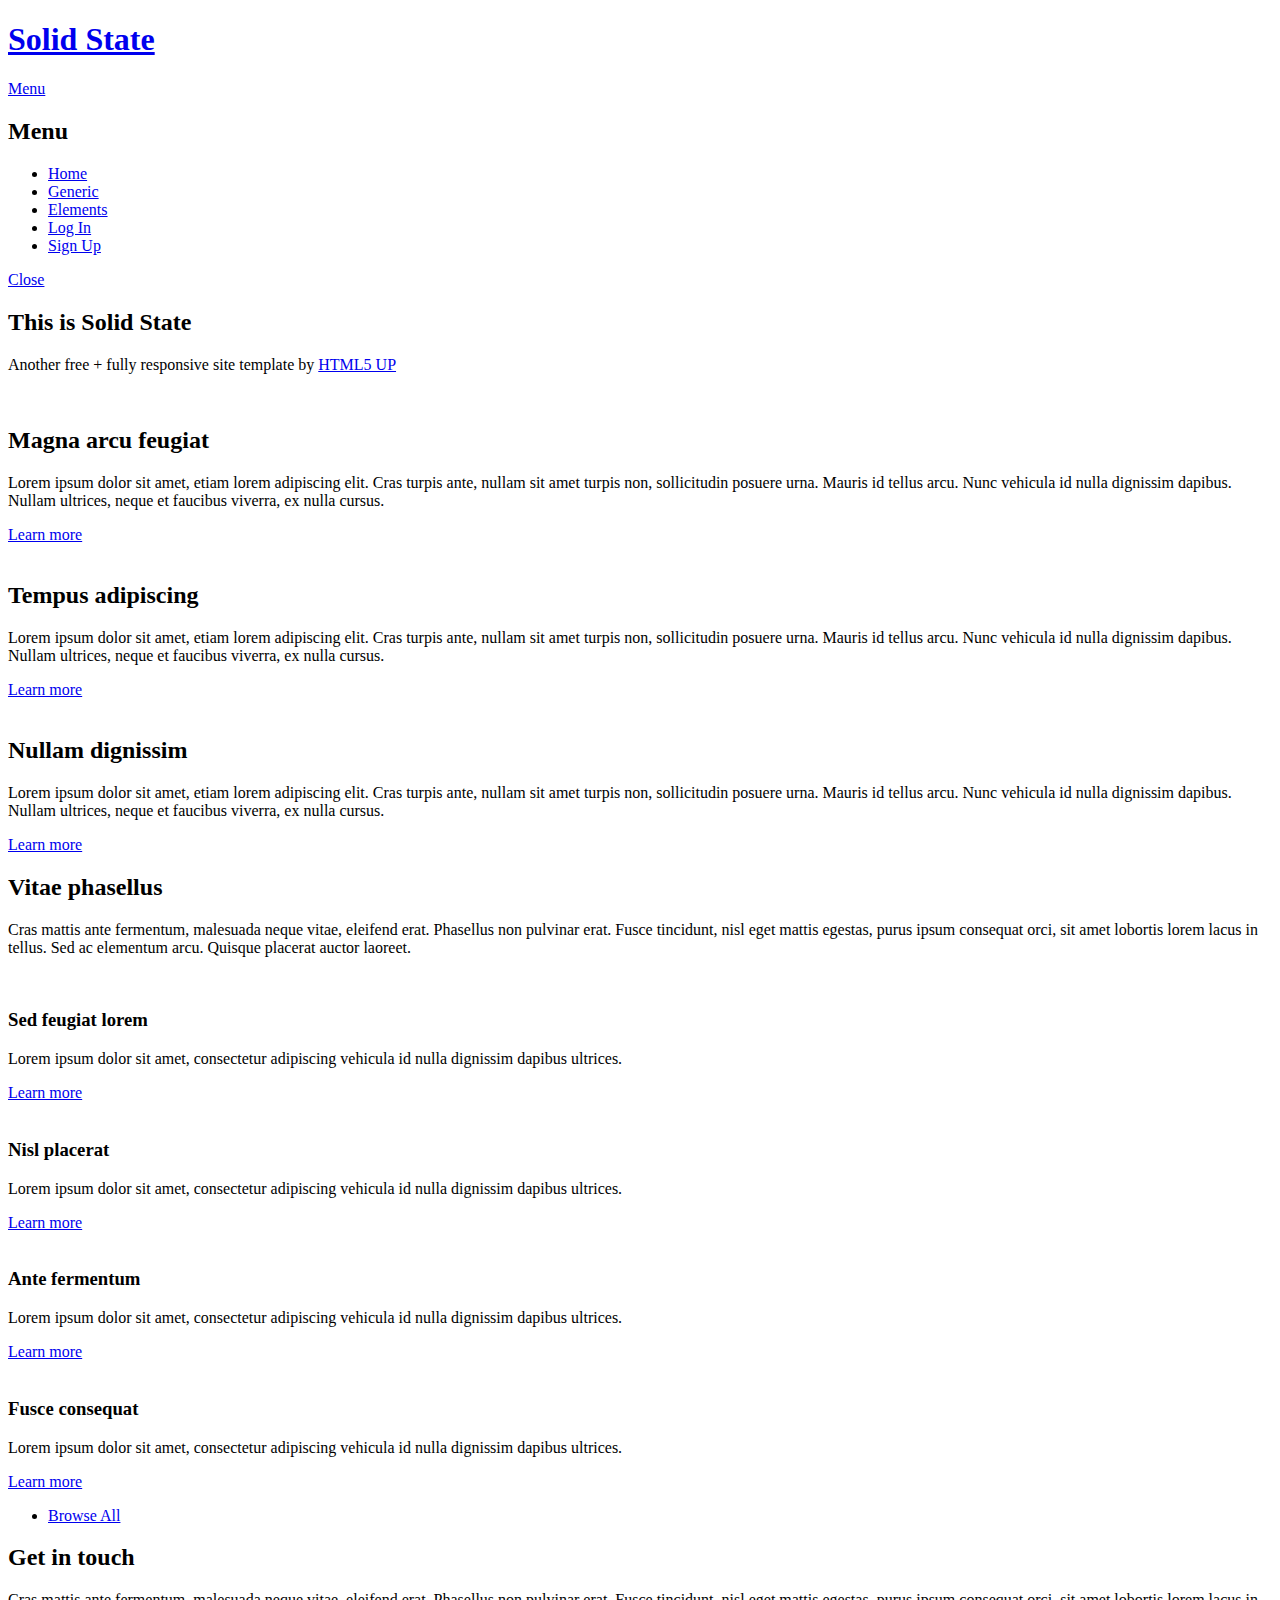
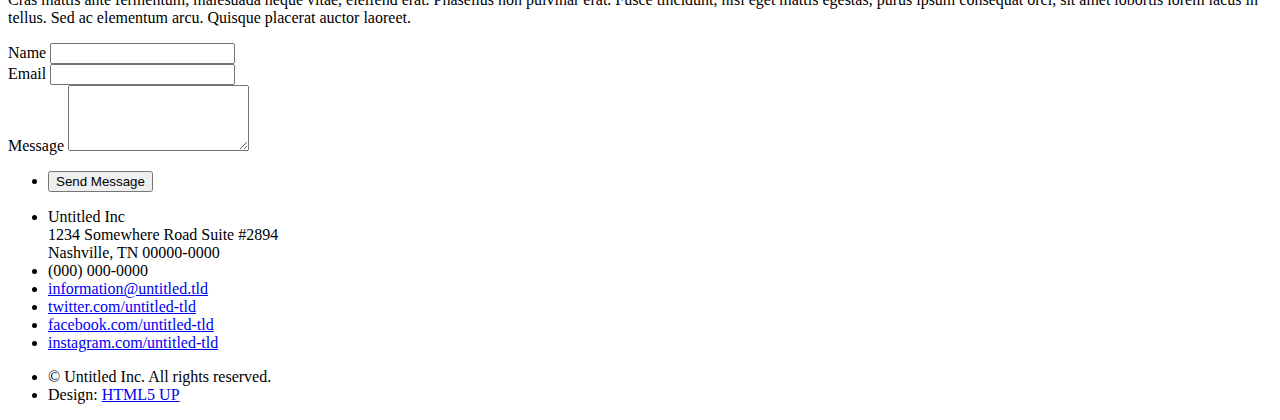
==== HTML_Profile/index.html @ 05571c0c "Create index.html" ====
<!DOCTYPE HTML>
<!--
	Solid State by HTML5 UP
	html5up.net | @ajlkn
	Free for personal and commercial use under the CCA 3.0 license (html5up.net/license)
-->
<html>
	<head>
		<title>Solid State by HTML5 UP</title>
		<meta charset="utf-8" />
		<meta name="viewport" content="width=device-width, initial-scale=1, user-scalable=no" />
		<link rel="stylesheet" href="assets/css/main.css" />
		<noscript><link rel="stylesheet" href="assets/css/noscript.css" /></noscript>
	</head>
	<body class="is-preload">

		<!-- Page Wrapper -->
			<div id="page-wrapper">

				<!-- Header -->
					<header id="header" class="alt">
						<h1><a href="index.html">Solid State</a></h1>
						<nav>
							<a href="#menu">Menu</a>
						</nav>
					</header>

				<!-- Menu -->
					<nav id="menu">
						<div class="inner">
							<h2>Menu</h2>
							<ul class="links">
								<li><a href="index.html">Home</a></li>
								<li><a href="generic.html">Generic</a></li>
								<li><a href="elements.html">Elements</a></li>
								<li><a href="#">Log In</a></li>
								<li><a href="#">Sign Up</a></li>
							</ul>
							<a href="#" class="close">Close</a>
						</div>
					</nav>

				<!-- Banner -->
					<section id="banner">
						<div class="inner">
							<div class="logo"><span class="icon fa-gem"></span></div>
							<h2>This is Solid State</h2>
							<p>Another free + fully responsive site template by <a href="http://html5up.net">HTML5 UP</a></p>
						</div>
					</section>

				<!-- Wrapper -->
					<section id="wrapper">

						<!-- One -->
							<section id="one" class="wrapper spotlight style1">
								<div class="inner">
									<a href="#" class="image"><img src="images/pic01.jpg" alt="" /></a>
									<div class="content">
										<h2 class="major">Magna arcu feugiat</h2>
										<p>Lorem ipsum dolor sit amet, etiam lorem adipiscing elit. Cras turpis ante, nullam sit amet turpis non, sollicitudin posuere urna. Mauris id tellus arcu. Nunc vehicula id nulla dignissim dapibus. Nullam ultrices, neque et faucibus viverra, ex nulla cursus.</p>
										<a href="#" class="special">Learn more</a>
									</div>
								</div>
							</section>

						<!-- Two -->
							<section id="two" class="wrapper alt spotlight style2">
								<div class="inner">
									<a href="#" class="image"><img src="images/pic02.jpg" alt="" /></a>
									<div class="content">
										<h2 class="major">Tempus adipiscing</h2>
										<p>Lorem ipsum dolor sit amet, etiam lorem adipiscing elit. Cras turpis ante, nullam sit amet turpis non, sollicitudin posuere urna. Mauris id tellus arcu. Nunc vehicula id nulla dignissim dapibus. Nullam ultrices, neque et faucibus viverra, ex nulla cursus.</p>
										<a href="#" class="special">Learn more</a>
									</div>
								</div>
							</section>

						<!-- Three -->
							<section id="three" class="wrapper spotlight style3">
								<div class="inner">
									<a href="#" class="image"><img src="images/pic03.jpg" alt="" /></a>
									<div class="content">
										<h2 class="major">Nullam dignissim</h2>
										<p>Lorem ipsum dolor sit amet, etiam lorem adipiscing elit. Cras turpis ante, nullam sit amet turpis non, sollicitudin posuere urna. Mauris id tellus arcu. Nunc vehicula id nulla dignissim dapibus. Nullam ultrices, neque et faucibus viverra, ex nulla cursus.</p>
										<a href="#" class="special">Learn more</a>
									</div>
								</div>
							</section>

						<!-- Four -->
							<section id="four" class="wrapper alt style1">
								<div class="inner">
									<h2 class="major">Vitae phasellus</h2>
									<p>Cras mattis ante fermentum, malesuada neque vitae, eleifend erat. Phasellus non pulvinar erat. Fusce tincidunt, nisl eget mattis egestas, purus ipsum consequat orci, sit amet lobortis lorem lacus in tellus. Sed ac elementum arcu. Quisque placerat auctor laoreet.</p>
									<section class="features">
										<article>
											<a href="#" class="image"><img src="images/pic04.jpg" alt="" /></a>
											<h3 class="major">Sed feugiat lorem</h3>
											<p>Lorem ipsum dolor sit amet, consectetur adipiscing vehicula id nulla dignissim dapibus ultrices.</p>
											<a href="#" class="special">Learn more</a>
										</article>
										<article>
											<a href="#" class="image"><img src="images/pic05.jpg" alt="" /></a>
											<h3 class="major">Nisl placerat</h3>
											<p>Lorem ipsum dolor sit amet, consectetur adipiscing vehicula id nulla dignissim dapibus ultrices.</p>
											<a href="#" class="special">Learn more</a>
										</article>
										<article>
											<a href="#" class="image"><img src="images/pic06.jpg" alt="" /></a>
											<h3 class="major">Ante fermentum</h3>
											<p>Lorem ipsum dolor sit amet, consectetur adipiscing vehicula id nulla dignissim dapibus ultrices.</p>
											<a href="#" class="special">Learn more</a>
										</article>
										<article>
											<a href="#" class="image"><img src="images/pic07.jpg" alt="" /></a>
											<h3 class="major">Fusce consequat</h3>
											<p>Lorem ipsum dolor sit amet, consectetur adipiscing vehicula id nulla dignissim dapibus ultrices.</p>
											<a href="#" class="special">Learn more</a>
										</article>
									</section>
									<ul class="actions">
										<li><a href="#" class="button">Browse All</a></li>
									</ul>
								</div>
							</section>

					</section>

				<!-- Footer -->
					<section id="footer">
						<div class="inner">
							<h2 class="major">Get in touch</h2>
							<p>Cras mattis ante fermentum, malesuada neque vitae, eleifend erat. Phasellus non pulvinar erat. Fusce tincidunt, nisl eget mattis egestas, purus ipsum consequat orci, sit amet lobortis lorem lacus in tellus. Sed ac elementum arcu. Quisque placerat auctor laoreet.</p>
							<form method="post" action="#">
								<div class="fields">
									<div class="field">
										<label for="name">Name</label>
										<input type="text" name="name" id="name" />
									</div>
									<div class="field">
										<label for="email">Email</label>
										<input type="email" name="email" id="email" />
									</div>
									<div class="field">
										<label for="message">Message</label>
										<textarea name="message" id="message" rows="4"></textarea>
									</div>
								</div>
								<ul class="actions">
									<li><input type="submit" value="Send Message" /></li>
								</ul>
							</form>
							<ul class="contact">
								<li class="icon solid fa-home">
									Untitled Inc<br />
									1234 Somewhere Road Suite #2894<br />
									Nashville, TN 00000-0000
								</li>
								<li class="icon solid fa-phone">(000) 000-0000</li>
								<li class="icon solid fa-envelope"><a href="#">information@untitled.tld</a></li>
								<li class="icon brands fa-twitter"><a href="#">twitter.com/untitled-tld</a></li>
								<li class="icon brands fa-facebook-f"><a href="#">facebook.com/untitled-tld</a></li>
								<li class="icon brands fa-instagram"><a href="#">instagram.com/untitled-tld</a></li>
							</ul>
							<ul class="copyright">
								<li>&copy; Untitled Inc. All rights reserved.</li><li>Design: <a href="http://html5up.net">HTML5 UP</a></li>
							</ul>
						</div>
					</section>

			</div>

		<!-- Scripts -->
			<script src="assets/js/jquery.min.js"></script>
			<script src="assets/js/jquery.scrollex.min.js"></script>
			<script src="assets/js/browser.min.js"></script>
			<script src="assets/js/breakpoints.min.js"></script>
			<script src="assets/js/util.js"></script>
			<script src="assets/js/main.js"></script>

	</body>
</html>
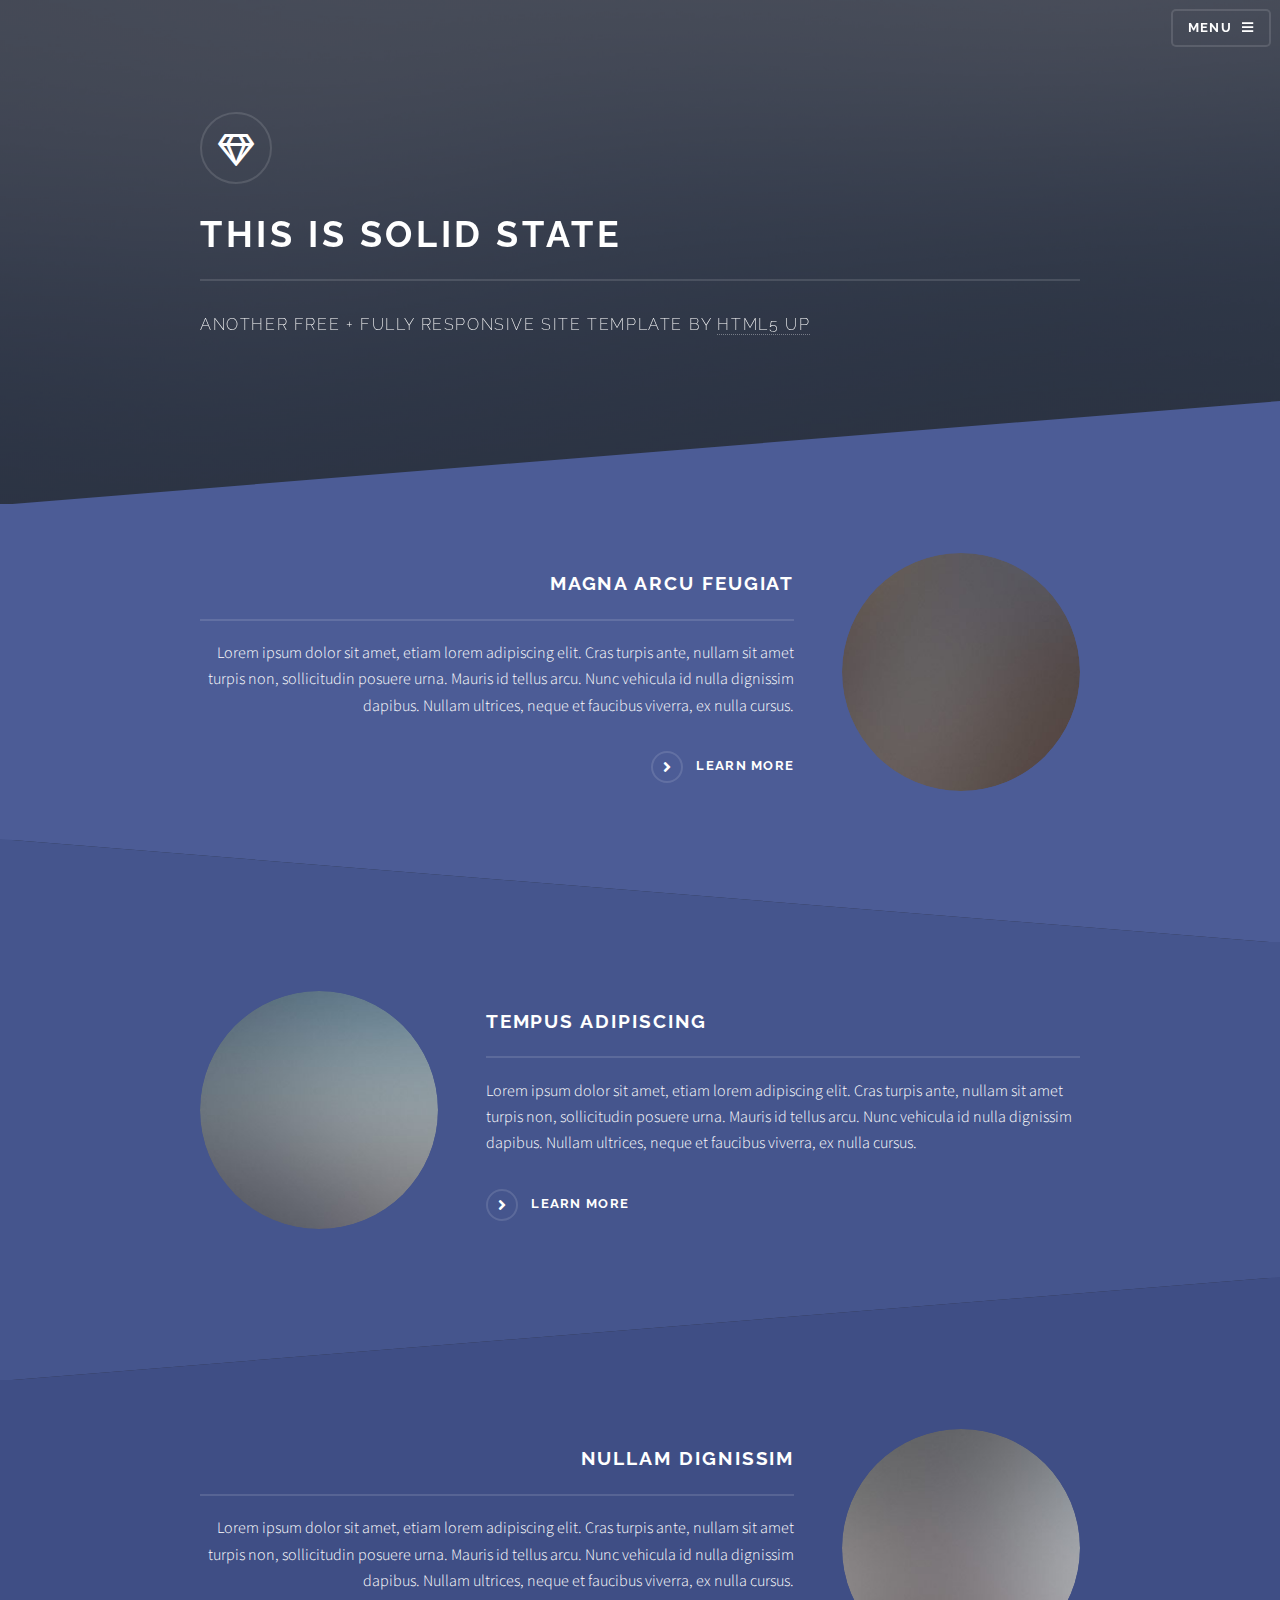
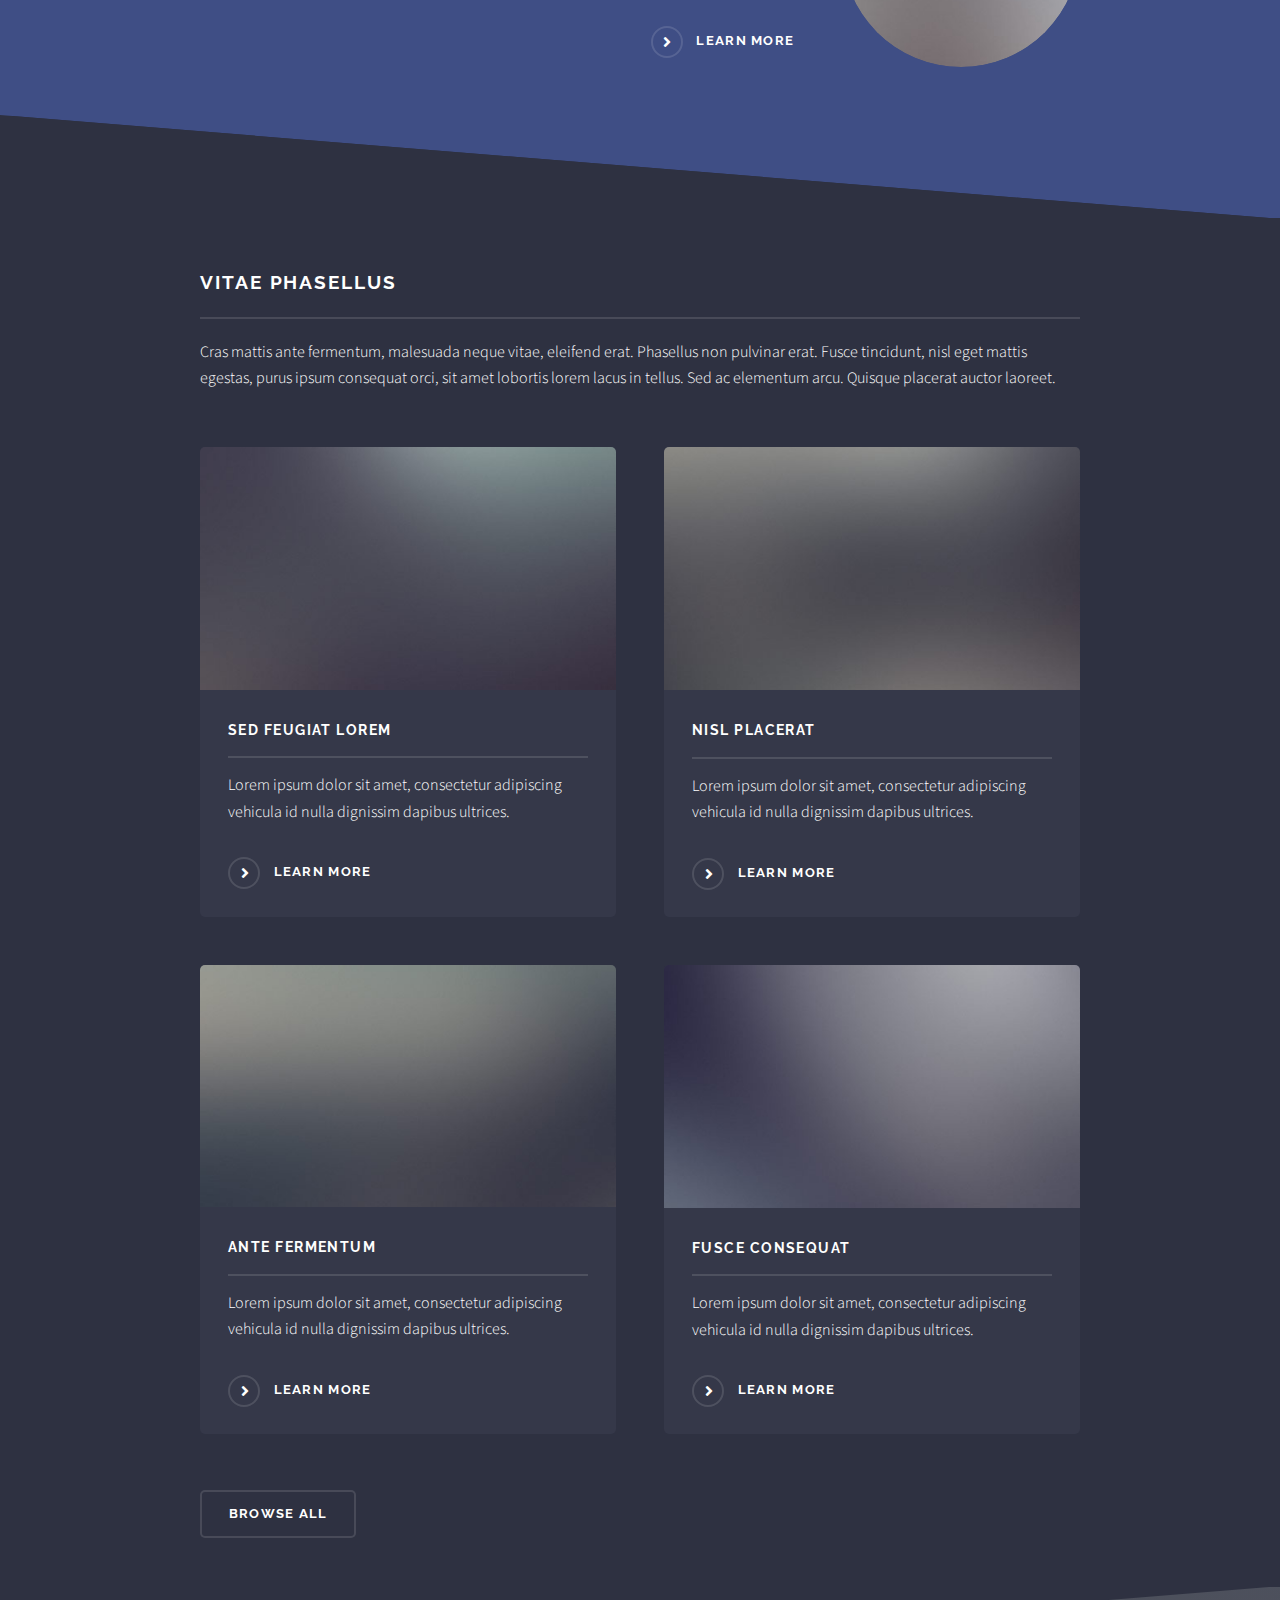
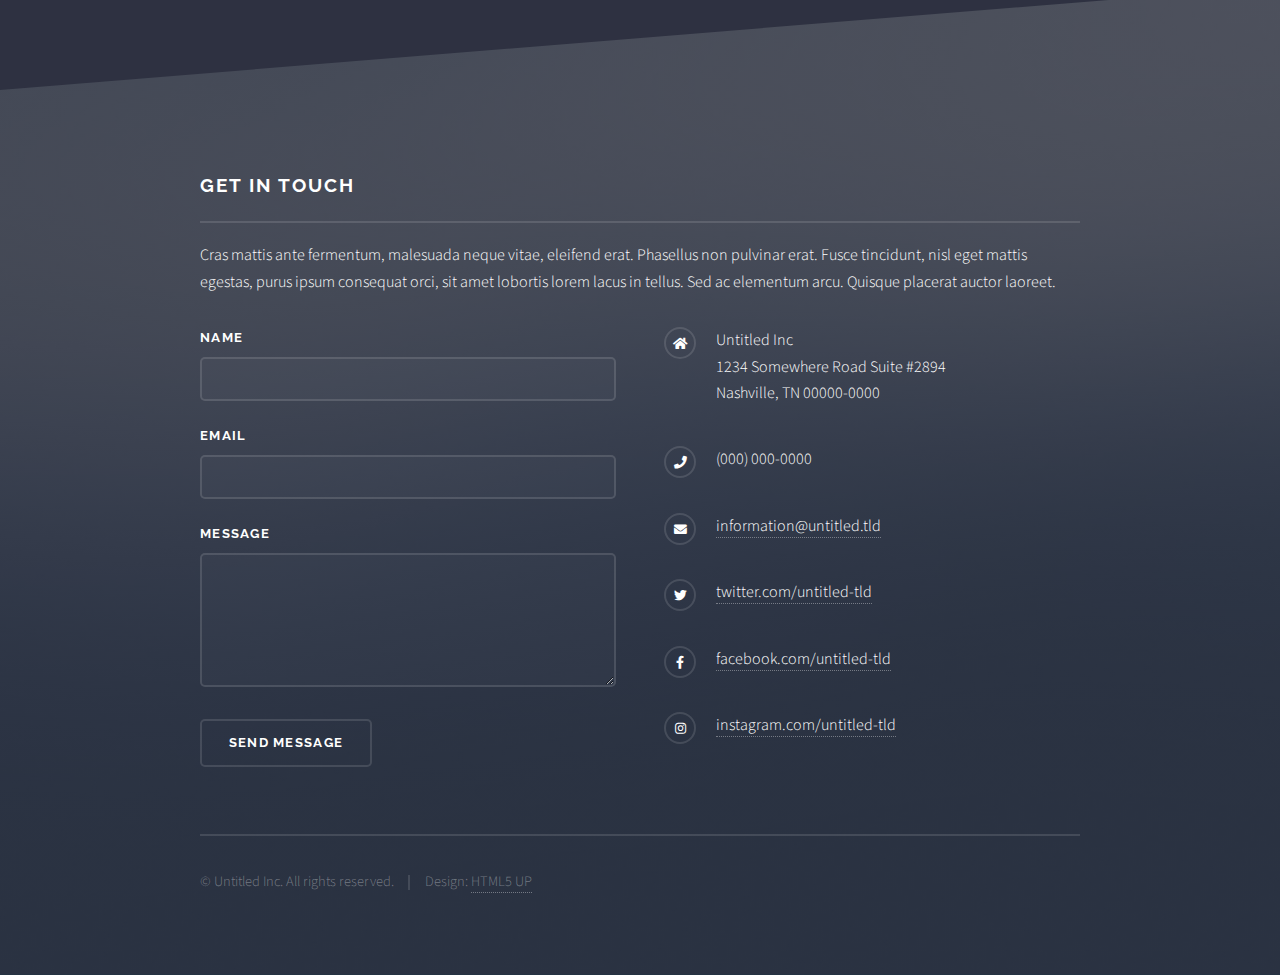
==== commit a82ffc20: "Update index.html" ====
--- a/HTML_Profile/index.html
+++ b/HTML_Profile/index.html
@@ -6,7 +6,7 @@
 -->
 <html>
 	<head>
-		<title>Solid State by HTML5 UP</title>
+		<title>M Marcelo Arief Profile</title>
 		<meta charset="utf-8" />
 		<meta name="viewport" content="width=device-width, initial-scale=1, user-scalable=no" />
 		<link rel="stylesheet" href="assets/css/main.css" />
--- a/HTML_Profile/assets/css/main.css
+++ b/HTML_Profile/assets/css/main.css
@@ -0,0 +1,4156 @@
+@import url(fontawesome-all.min.css);
+@import url("https://fonts.googleapis.com/css?family=Raleway:200,700|Source+Sans+Pro:300,600,300italic,600italic");
+
+/*
+	Solid State by HTML5 UP
+	html5up.net | @ajlkn
+	Free for personal and commercial use under the CCA 3.0 license (html5up.net/license)
+*/
+
+html, body, div, span, applet, object,
+iframe, h1, h2, h3, h4, h5, h6, p, blockquote,
+pre, a, abbr, acronym, address, big, cite,
+code, del, dfn, em, img, ins, kbd, q, s, samp,
+small, strike, strong, sub, sup, tt, var, b,
+u, i, center, dl, dt, dd, ol, ul, li, fieldset,
+form, label, legend, table, caption, tbody,
+tfoot, thead, tr, th, td, article, aside,
+canvas, details, embed, figure, figcaption,
+footer, header, hgroup, menu, nav, output, ruby,
+section, summary, time, mark, audio, video {
+	margin: 0;
+	padding: 0;
+	border: 0;
+	font-size: 100%;
+	font: inherit;
+	vertical-align: baseline;}
+
+article, aside, details, figcaption, figure,
+footer, header, hgroup, menu, nav, section {
+	display: block;}
+
+body {
+	line-height: 1;
+}
+
+ol, ul {
+	list-style: none;
+}
+
+blockquote, q {
+	quotes: none;
+}
+
+	blockquote:before, blockquote:after, q:before, q:after {
+		content: '';
+		content: none;
+	}
+
+table {
+	border-collapse: collapse;
+	border-spacing: 0;
+}
+
+body {
+	-webkit-text-size-adjust: none;
+}
+
+mark {
+	background-color: transparent;
+	color: inherit;
+}
+
+input::-moz-focus-inner {
+	border: 0;
+	padding: 0;
+}
+
+input, select, textarea {
+	-moz-appearance: none;
+	-webkit-appearance: none;
+	-ms-appearance: none;
+	appearance: none;
+}
+
+/* Basic */
+
+	@-ms-viewport {
+		width: device-width;
+	}
+
+	body {
+		-ms-overflow-style: scrollbar;
+	}
+
+	@media screen and (max-width: 480px) {
+
+		html, body {
+			min-width: 320px;
+		}
+
+	}
+
+	html {
+		box-sizing: border-box;
+	}
+
+	*, *:before, *:after {
+		box-sizing: inherit;
+	}
+
+	body {
+		background-color: #2e3141;
+		background-image: linear-gradient(to top, rgba(46, 49, 65, 0.8), rgba(46, 49, 65, 0.8)), url("../../images/bg.jpg");
+		background-size: auto,+ cover;
+		background-attachment: fixed,+ fixed;
+		background-position: center,+ center;
+	}
+
+		body.is-preload *, body.is-preload *:before, body.is-preload *:after {
+			-moz-animation: none !important;
+			-webkit-animation: none !important;
+			-ms-animation: none !important;
+			animation: none !important;
+			-moz-transition: none !important;
+			-webkit-transition: none !important;
+			-ms-transition: none !important;
+			transition: none !important;
+		}
+
+/* Type */
+
+	body, input, select, textarea {
+		color: #ffffff;
+		font-family: "Source Sans Pro", Helvetica, sans-serif;
+		font-size: 16.5pt;
+		font-weight: 300;
+		line-height: 1.65;
+	}
+
+		@media screen and (max-width: 1680px) {
+
+			body, input, select, textarea {
+				font-size: 13pt;
+			}
+
+		}
+
+		@media screen and (max-width: 1280px) {
+
+			body, input, select, textarea {
+				font-size: 12pt;
+			}
+
+		}
+
+		@media screen and (max-width: 980px) {
+
+			body, input, select, textarea {
+				font-size: 12pt;
+			}
+
+		}
+
+		@media screen and (max-width: 736px) {
+
+			body, input, select, textarea {
+				font-size: 12pt;
+			}
+
+		}
+
+		@media screen and (max-width: 480px) {
+
+			body, input, select, textarea {
+				font-size: 12pt;
+			}
+
+		}
+
+	a {
+		-moz-transition: color 0.2s ease-in-out, border-bottom-color 0.2s ease-in-out;
+		-webkit-transition: color 0.2s ease-in-out, border-bottom-color 0.2s ease-in-out;
+		-ms-transition: color 0.2s ease-in-out, border-bottom-color 0.2s ease-in-out;
+		transition: color 0.2s ease-in-out, border-bottom-color 0.2s ease-in-out;
+		border-bottom: dotted 1px rgba(255, 255, 255, 0.35);
+		color: #ffffff;
+		text-decoration: none;
+	}
+
+		a:hover {
+			border-bottom-color: transparent;
+			color: #ffffff !important;
+		}
+
+		a.special:not(.button) {
+			text-decoration: none;
+			border-bottom: 0;
+			display: block;
+			font-family: Raleway, Helvetica, sans-serif;
+			font-size: 0.8em;
+			font-weight: 700;
+			letter-spacing: 0.1em;
+			margin: 0 0 2em 0;
+			text-transform: uppercase;
+		}
+
+			a.special:not(.button):before {
+				-moz-osx-font-smoothing: grayscale;
+				-webkit-font-smoothing: antialiased;
+				display: inline-block;
+				font-style: normal;
+				font-variant: normal;
+				text-rendering: auto;
+				line-height: 1;
+				text-transform: none !important;
+				font-family: 'Font Awesome 5 Free';
+				font-weight: 900;
+			}
+
+			a.special:not(.button):before {
+				-moz-transition: background-color 0.2s ease-in-out;
+				-webkit-transition: background-color 0.2s ease-in-out;
+				-ms-transition: background-color 0.2s ease-in-out;
+				transition: background-color 0.2s ease-in-out;
+				border-radius: 100%;
+				border: solid 2px rgba(255, 255, 255, 0.125);
+				content: '\f105';
+				display: inline-block;
+				font-size: 1.25em;
+				height: 2em;
+				line-height: 1.75em;
+				margin-right: 0.85em;
+				text-align: center;
+				text-indent: 0.15em;
+				vertical-align: middle;
+				width: 2em;
+			}
+
+			a.special:not(.button):hover:before {
+				background-color: rgba(255, 255, 255, 0.025);
+			}
+
+			a.special:not(.button):active:before {
+				background-color: rgba(255, 255, 255, 0.075);
+			}
+
+	strong, b {
+		color: #ffffff;
+		font-weight: 600;
+	}
+
+	em, i {
+		font-style: italic;
+	}
+
+	p {
+		margin: 0 0 2em 0;
+	}
+
+	h1, h2, h3, h4, h5, h6 {
+		color: #ffffff;
+		font-family: Raleway, Helvetica, sans-serif;
+		font-weight: 700;
+		letter-spacing: 0.1em;
+		margin: 0 0 1em 0;
+		text-transform: uppercase;
+	}
+
+		h1 a, h2 a, h3 a, h4 a, h5 a, h6 a {
+			color: inherit;
+			text-decoration: none;
+			border-bottom: 0;
+		}
+
+		h1 span, h2 span, h3 span, h4 span, h5 span, h6 span {
+			font-weight: 200;
+		}
+
+		h1.major, h2.major, h3.major, h4.major, h5.major, h6.major {
+			padding-bottom: 1em;
+			border-bottom: solid 2px rgba(255, 255, 255, 0.125);
+		}
+
+	h2 {
+		font-size: 1.2em;
+	}
+
+	h3 {
+		font-size: 0.9em;
+	}
+
+	h4 {
+		font-size: 0.7em;
+	}
+
+	h5 {
+		font-size: 0.7em;
+	}
+
+	h6 {
+		font-size: 0.7em;
+	}
+
+	@media screen and (max-width: 736px) {
+
+		h2 {
+			font-size: 1em;
+		}
+
+		h3 {
+			font-size: 0.8em;
+		}
+
+	}
+
+	sub {
+		font-size: 0.8em;
+		position: relative;
+		top: 0.5em;
+	}
+
+	sup {
+		font-size: 0.8em;
+		position: relative;
+		top: -0.5em;
+	}
+
+	blockquote {
+		border-left: solid 4px rgba(255, 255, 255, 0.125);
+		font-style: italic;
+		margin: 0 0 2em 0;
+		padding: 0.5em 0 0.5em 2em;
+	}
+
+	code {
+		background: rgba(255, 255, 255, 0.025);
+		border-radius: 5px;
+		border: solid 2px rgba(255, 255, 255, 0.125);
+		font-family: "Courier New", monospace;
+		font-size: 0.9em;
+		margin: 0 0.25em;
+		padding: 0.25em 0.65em;
+	}
+
+	pre {
+		-webkit-overflow-scrolling: touch;
+		font-family: "Courier New", monospace;
+		font-size: 0.9em;
+		margin: 0 0 2em 0;
+	}
+
+		pre code {
+			display: block;
+			line-height: 1.75em;
+			padding: 1em 1.5em;
+			overflow-x: auto;
+		}
+
+	hr {
+		border: 0;
+		border-bottom: solid 2px rgba(255, 255, 255, 0.125);
+		margin: 2.5em 0;
+	}
+
+		hr.major {
+			margin: 4em 0;
+		}
+
+	.align-left {
+		text-align: left;
+	}
+
+	.align-center {
+		text-align: center;
+	}
+
+	.align-right {
+		text-align: right;
+	}
+
+/* Row */
+
+	.row {
+		display: flex;
+		flex-wrap: wrap;
+		box-sizing: border-box;
+		align-items: stretch;
+	}
+
+		.row > * {
+			box-sizing: border-box;
+		}
+
+		.row.gtr-uniform > * > :last-child {
+			margin-bottom: 0;
+		}
+
+		.row.aln-left {
+			justify-content: flex-start;
+		}
+
+		.row.aln-center {
+			justify-content: center;
+		}
+
+		.row.aln-right {
+			justify-content: flex-end;
+		}
+
+		.row.aln-top {
+			align-items: flex-start;
+		}
+
+		.row.aln-middle {
+			align-items: center;
+		}
+
+		.row.aln-bottom {
+			align-items: flex-end;
+		}
+
+		.row > .imp {
+			order: -1;
+		}
+
+		.row > .col-1 {
+			width: 8.33333%;
+		}
+
+		.row > .off-1 {
+			margin-left: 8.33333%;
+		}
+
+		.row > .col-2 {
+			width: 16.66667%;
+		}
+
+		.row > .off-2 {
+			margin-left: 16.66667%;
+		}
+
+		.row > .col-3 {
+			width: 25%;
+		}
+
+		.row > .off-3 {
+			margin-left: 25%;
+		}
+
+		.row > .col-4 {
+			width: 33.33333%;
+		}
+
+		.row > .off-4 {
+			margin-left: 33.33333%;
+		}
+
+		.row > .col-5 {
+			width: 41.66667%;
+		}
+
+		.row > .off-5 {
+			margin-left: 41.66667%;
+		}
+
+		.row > .col-6 {
+			width: 50%;
+		}
+
+		.row > .off-6 {
+			margin-left: 50%;
+		}
+
+		.row > .col-7 {
+			width: 58.33333%;
+		}
+
+		.row > .off-7 {
+			margin-left: 58.33333%;
+		}
+
+		.row > .col-8 {
+			width: 66.66667%;
+		}
+
+		.row > .off-8 {
+			margin-left: 66.66667%;
+		}
+
+		.row > .col-9 {
+			width: 75%;
+		}
+
+		.row > .off-9 {
+			margin-left: 75%;
+		}
+
+		.row > .col-10 {
+			width: 83.33333%;
+		}
+
+		.row > .off-10 {
+			margin-left: 83.33333%;
+		}
+
+		.row > .col-11 {
+			width: 91.66667%;
+		}
+
+		.row > .off-11 {
+			margin-left: 91.66667%;
+		}
+
+		.row > .col-12 {
+			width: 100%;
+		}
+
+		.row > .off-12 {
+			margin-left: 100%;
+		}
+
+		.row.gtr-0 {
+			margin-top: 0;
+			margin-left: 0em;
+		}
+
+			.row.gtr-0 > * {
+				padding: 0 0 0 0em;
+			}
+
+			.row.gtr-0.gtr-uniform {
+				margin-top: 0em;
+			}
+
+				.row.gtr-0.gtr-uniform > * {
+					padding-top: 0em;
+				}
+
+		.row.gtr-25 {
+			margin-top: 0;
+			margin-left: -0.4375em;
+		}
+
+			.row.gtr-25 > * {
+				padding: 0 0 0 0.4375em;
+			}
+
+			.row.gtr-25.gtr-uniform {
+				margin-top: -0.4375em;
+			}
+
+				.row.gtr-25.gtr-uniform > * {
+					padding-top: 0.4375em;
+				}
+
+		.row.gtr-50 {
+			margin-top: 0;
+			margin-left: -0.875em;
+		}
+
+			.row.gtr-50 > * {
+				padding: 0 0 0 0.875em;
+			}
+
+			.row.gtr-50.gtr-uniform {
+				margin-top: -0.875em;
+			}
+
+				.row.gtr-50.gtr-uniform > * {
+					padding-top: 0.875em;
+				}
+
+		.row {
+			margin-top: 0;
+			margin-left: -1.75em;
+		}
+
+			.row > * {
+				padding: 0 0 0 1.75em;
+			}
+
+			.row.gtr-uniform {
+				margin-top: -1.75em;
+			}
+
+				.row.gtr-uniform > * {
+					padding-top: 1.75em;
+				}
+
+		.row.gtr-150 {
+			margin-top: 0;
+			margin-left: -2.625em;
+		}
+
+			.row.gtr-150 > * {
+				padding: 0 0 0 2.625em;
+			}
+
+			.row.gtr-150.gtr-uniform {
+				margin-top: -2.625em;
+			}
+
+				.row.gtr-150.gtr-uniform > * {
+					padding-top: 2.625em;
+				}
+
+		.row.gtr-200 {
+			margin-top: 0;
+			margin-left: -3.5em;
+		}
+
+			.row.gtr-200 > * {
+				padding: 0 0 0 3.5em;
+			}
+
+			.row.gtr-200.gtr-uniform {
+				margin-top: -3.5em;
+			}
+
+				.row.gtr-200.gtr-uniform > * {
+					padding-top: 3.5em;
+				}
+
+		@media screen and (max-width: 1680px) {
+
+			.row {
+				display: flex;
+				flex-wrap: wrap;
+				box-sizing: border-box;
+				align-items: stretch;
+			}
+
+				.row > * {
+					box-sizing: border-box;
+				}
+
+				.row.gtr-uniform > * > :last-child {
+					margin-bottom: 0;
+				}
+
+				.row.aln-left {
+					justify-content: flex-start;
+				}
+
+				.row.aln-center {
+					justify-content: center;
+				}
+
+				.row.aln-right {
+					justify-content: flex-end;
+				}
+
+				.row.aln-top {
+					align-items: flex-start;
+				}
+
+				.row.aln-middle {
+					align-items: center;
+				}
+
+				.row.aln-bottom {
+					align-items: flex-end;
+				}
+
+				.row > .imp-xlarge {
+					order: -1;
+				}
+
+				.row > .col-1-xlarge {
+					width: 8.33333%;
+				}
+
+				.row > .off-1-xlarge {
+					margin-left: 8.33333%;
+				}
+
+				.row > .col-2-xlarge {
+					width: 16.66667%;
+				}
+
+				.row > .off-2-xlarge {
+					margin-left: 16.66667%;
+				}
+
+				.row > .col-3-xlarge {
+					width: 25%;
+				}
+
+				.row > .off-3-xlarge {
+					margin-left: 25%;
+				}
+
+				.row > .col-4-xlarge {
+					width: 33.33333%;
+				}
+
+				.row > .off-4-xlarge {
+					margin-left: 33.33333%;
+				}
+
+				.row > .col-5-xlarge {
+					width: 41.66667%;
+				}
+
+				.row > .off-5-xlarge {
+					margin-left: 41.66667%;
+				}
+
+				.row > .col-6-xlarge {
+					width: 50%;
+				}
+
+				.row > .off-6-xlarge {
+					margin-left: 50%;
+				}
+
+				.row > .col-7-xlarge {
+					width: 58.33333%;
+				}
+
+				.row > .off-7-xlarge {
+					margin-left: 58.33333%;
+				}
+
+				.row > .col-8-xlarge {
+					width: 66.66667%;
+				}
+
+				.row > .off-8-xlarge {
+					margin-left: 66.66667%;
+				}
+
+				.row > .col-9-xlarge {
+					width: 75%;
+				}
+
+				.row > .off-9-xlarge {
+					margin-left: 75%;
+				}
+
+				.row > .col-10-xlarge {
+					width: 83.33333%;
+				}
+
+				.row > .off-10-xlarge {
+					margin-left: 83.33333%;
+				}
+
+				.row > .col-11-xlarge {
+					width: 91.66667%;
+				}
+
+				.row > .off-11-xlarge {
+					margin-left: 91.66667%;
+				}
+
+				.row > .col-12-xlarge {
+					width: 100%;
+				}
+
+				.row > .off-12-xlarge {
+					margin-left: 100%;
+				}
+
+				.row.gtr-0 {
+					margin-top: 0;
+					margin-left: 0em;
+				}
+
+					.row.gtr-0 > * {
+						padding: 0 0 0 0em;
+					}
+
+					.row.gtr-0.gtr-uniform {
+						margin-top: 0em;
+					}
+
+						.row.gtr-0.gtr-uniform > * {
+							padding-top: 0em;
+						}
+
+				.row.gtr-25 {
+					margin-top: 0;
+					margin-left: -0.4375em;
+				}
+
+					.row.gtr-25 > * {
+						padding: 0 0 0 0.4375em;
+					}
+
+					.row.gtr-25.gtr-uniform {
+						margin-top: -0.4375em;
+					}
+
+						.row.gtr-25.gtr-uniform > * {
+							padding-top: 0.4375em;
+						}
+
+				.row.gtr-50 {
+					margin-top: 0;
+					margin-left: -0.875em;
+				}
+
+					.row.gtr-50 > * {
+						padding: 0 0 0 0.875em;
+					}
+
+					.row.gtr-50.gtr-uniform {
+						margin-top: -0.875em;
+					}
+
+						.row.gtr-50.gtr-uniform > * {
+							padding-top: 0.875em;
+						}
+
+				.row {
+					margin-top: 0;
+					margin-left: -1.75em;
+				}
+
+					.row > * {
+						padding: 0 0 0 1.75em;
+					}
+
+					.row.gtr-uniform {
+						margin-top: -1.75em;
+					}
+
+						.row.gtr-uniform > * {
+							padding-top: 1.75em;
+						}
+
+				.row.gtr-150 {
+					margin-top: 0;
+					margin-left: -2.625em;
+				}
+
+					.row.gtr-150 > * {
+						padding: 0 0 0 2.625em;
+					}
+
+					.row.gtr-150.gtr-uniform {
+						margin-top: -2.625em;
+					}
+
+						.row.gtr-150.gtr-uniform > * {
+							padding-top: 2.625em;
+						}
+
+				.row.gtr-200 {
+					margin-top: 0;
+					margin-left: -3.5em;
+				}
+
+					.row.gtr-200 > * {
+						padding: 0 0 0 3.5em;
+					}
+
+					.row.gtr-200.gtr-uniform {
+						margin-top: -3.5em;
+					}
+
+						.row.gtr-200.gtr-uniform > * {
+							padding-top: 3.5em;
+						}
+
+		}
+
+		@media screen and (max-width: 1280px) {
+
+			.row {
+				display: flex;
+				flex-wrap: wrap;
+				box-sizing: border-box;
+				align-items: stretch;
+			}
+
+				.row > * {
+					box-sizing: border-box;
+				}
+
+				.row.gtr-uniform > * > :last-child {
+					margin-bottom: 0;
+				}
+
+				.row.aln-left {
+					justify-content: flex-start;
+				}
+
+				.row.aln-center {
+					justify-content: center;
+				}
+
+				.row.aln-right {
+					justify-content: flex-end;
+				}
+
+				.row.aln-top {
+					align-items: flex-start;
+				}
+
+				.row.aln-middle {
+					align-items: center;
+				}
+
+				.row.aln-bottom {
+					align-items: flex-end;
+				}
+
+				.row > .imp-large {
+					order: -1;
+				}
+
+				.row > .col-1-large {
+					width: 8.33333%;
+				}
+
+				.row > .off-1-large {
+					margin-left: 8.33333%;
+				}
+
+				.row > .col-2-large {
+					width: 16.66667%;
+				}
+
+				.row > .off-2-large {
+					margin-left: 16.66667%;
+				}
+
+				.row > .col-3-large {
+					width: 25%;
+				}
+
+				.row > .off-3-large {
+					margin-left: 25%;
+				}
+
+				.row > .col-4-large {
+					width: 33.33333%;
+				}
+
+				.row > .off-4-large {
+					margin-left: 33.33333%;
+				}
+
+				.row > .col-5-large {
+					width: 41.66667%;
+				}
+
+				.row > .off-5-large {
+					margin-left: 41.66667%;
+				}
+
+				.row > .col-6-large {
+					width: 50%;
+				}
+
+				.row > .off-6-large {
+					margin-left: 50%;
+				}
+
+				.row > .col-7-large {
+					width: 58.33333%;
+				}
+
+				.row > .off-7-large {
+					margin-left: 58.33333%;
+				}
+
+				.row > .col-8-large {
+					width: 66.66667%;
+				}
+
+				.row > .off-8-large {
+					margin-left: 66.66667%;
+				}
+
+				.row > .col-9-large {
+					width: 75%;
+				}
+
+				.row > .off-9-large {
+					margin-left: 75%;
+				}
+
+				.row > .col-10-large {
+					width: 83.33333%;
+				}
+
+				.row > .off-10-large {
+					margin-left: 83.33333%;
+				}
+
+				.row > .col-11-large {
+					width: 91.66667%;
+				}
+
+				.row > .off-11-large {
+					margin-left: 91.66667%;
+				}
+
+				.row > .col-12-large {
+					width: 100%;
+				}
+
+				.row > .off-12-large {
+					margin-left: 100%;
+				}
+
+				.row.gtr-0 {
+					margin-top: 0;
+					margin-left: 0em;
+				}
+
+					.row.gtr-0 > * {
+						padding: 0 0 0 0em;
+					}
+
+					.row.gtr-0.gtr-uniform {
+						margin-top: 0em;
+					}
+
+						.row.gtr-0.gtr-uniform > * {
+							padding-top: 0em;
+						}
+
+				.row.gtr-25 {
+					margin-top: 0;
+					margin-left: -0.4375em;
+				}
+
+					.row.gtr-25 > * {
+						padding: 0 0 0 0.4375em;
+					}
+
+					.row.gtr-25.gtr-uniform {
+						margin-top: -0.4375em;
+					}
+
+						.row.gtr-25.gtr-uniform > * {
+							padding-top: 0.4375em;
+						}
+
+				.row.gtr-50 {
+					margin-top: 0;
+					margin-left: -0.875em;
+				}
+
+					.row.gtr-50 > * {
+						padding: 0 0 0 0.875em;
+					}
+
+					.row.gtr-50.gtr-uniform {
+						margin-top: -0.875em;
+					}
+
+						.row.gtr-50.gtr-uniform > * {
+							padding-top: 0.875em;
+						}
+
+				.row {
+					margin-top: 0;
+					margin-left: -1.75em;
+				}
+
+					.row > * {
+						padding: 0 0 0 1.75em;
+					}
+
+					.row.gtr-uniform {
+						margin-top: -1.75em;
+					}
+
+						.row.gtr-uniform > * {
+							padding-top: 1.75em;
+						}
+
+				.row.gtr-150 {
+					margin-top: 0;
+					margin-left: -2.625em;
+				}
+
+					.row.gtr-150 > * {
+						padding: 0 0 0 2.625em;
+					}
+
+					.row.gtr-150.gtr-uniform {
+						margin-top: -2.625em;
+					}
+
+						.row.gtr-150.gtr-uniform > * {
+							padding-top: 2.625em;
+						}
+
+				.row.gtr-200 {
+					margin-top: 0;
+					margin-left: -3.5em;
+				}
+
+					.row.gtr-200 > * {
+						padding: 0 0 0 3.5em;
+					}
+
+					.row.gtr-200.gtr-uniform {
+						margin-top: -3.5em;
+					}
+
+						.row.gtr-200.gtr-uniform > * {
+							padding-top: 3.5em;
+						}
+
+		}
+
+		@media screen and (max-width: 980px) {
+
+			.row {
+				display: flex;
+				flex-wrap: wrap;
+				box-sizing: border-box;
+				align-items: stretch;
+			}
+
+				.row > * {
+					box-sizing: border-box;
+				}
+
+				.row.gtr-uniform > * > :last-child {
+					margin-bottom: 0;
+				}
+
+				.row.aln-left {
+					justify-content: flex-start;
+				}
+
+				.row.aln-center {
+					justify-content: center;
+				}
+
+				.row.aln-right {
+					justify-content: flex-end;
+				}
+
+				.row.aln-top {
+					align-items: flex-start;
+				}
+
+				.row.aln-middle {
+					align-items: center;
+				}
+
+				.row.aln-bottom {
+					align-items: flex-end;
+				}
+
+				.row > .imp-medium {
+					order: -1;
+				}
+
+				.row > .col-1-medium {
+					width: 8.33333%;
+				}
+
+				.row > .off-1-medium {
+					margin-left: 8.33333%;
+				}
+
+				.row > .col-2-medium {
+					width: 16.66667%;
+				}
+
+				.row > .off-2-medium {
+					margin-left: 16.66667%;
+				}
+
+				.row > .col-3-medium {
+					width: 25%;
+				}
+
+				.row > .off-3-medium {
+					margin-left: 25%;
+				}
+
+				.row > .col-4-medium {
+					width: 33.33333%;
+				}
+
+				.row > .off-4-medium {
+					margin-left: 33.33333%;
+				}
+
+				.row > .col-5-medium {
+					width: 41.66667%;
+				}
+
+				.row > .off-5-medium {
+					margin-left: 41.66667%;
+				}
+
+				.row > .col-6-medium {
+					width: 50%;
+				}
+
+				.row > .off-6-medium {
+					margin-left: 50%;
+				}
+
+				.row > .col-7-medium {
+					width: 58.33333%;
+				}
+
+				.row > .off-7-medium {
+					margin-left: 58.33333%;
+				}
+
+				.row > .col-8-medium {
+					width: 66.66667%;
+				}
+
+				.row > .off-8-medium {
+					margin-left: 66.66667%;
+				}
+
+				.row > .col-9-medium {
+					width: 75%;
+				}
+
+				.row > .off-9-medium {
+					margin-left: 75%;
+				}
+
+				.row > .col-10-medium {
+					width: 83.33333%;
+				}
+
+				.row > .off-10-medium {
+					margin-left: 83.33333%;
+				}
+
+				.row > .col-11-medium {
+					width: 91.66667%;
+				}
+
+				.row > .off-11-medium {
+					margin-left: 91.66667%;
+				}
+
+				.row > .col-12-medium {
+					width: 100%;
+				}
+
+				.row > .off-12-medium {
+					margin-left: 100%;
+				}
+
+				.row.gtr-0 {
+					margin-top: 0;
+					margin-left: 0em;
+				}
+
+					.row.gtr-0 > * {
+						padding: 0 0 0 0em;
+					}
+
+					.row.gtr-0.gtr-uniform {
+						margin-top: 0em;
+					}
+
+						.row.gtr-0.gtr-uniform > * {
+							padding-top: 0em;
+						}
+
+				.row.gtr-25 {
+					margin-top: 0;
+					margin-left: -0.4375em;
+				}
+
+					.row.gtr-25 > * {
+						padding: 0 0 0 0.4375em;
+					}
+
+					.row.gtr-25.gtr-uniform {
+						margin-top: -0.4375em;
+					}
+
+						.row.gtr-25.gtr-uniform > * {
+							padding-top: 0.4375em;
+						}
+
+				.row.gtr-50 {
+					margin-top: 0;
+					margin-left: -0.875em;
+				}
+
+					.row.gtr-50 > * {
+						padding: 0 0 0 0.875em;
+					}
+
+					.row.gtr-50.gtr-uniform {
+						margin-top: -0.875em;
+					}
+
+						.row.gtr-50.gtr-uniform > * {
+							padding-top: 0.875em;
+						}
+
+				.row {
+					margin-top: 0;
+					margin-left: -1.75em;
+				}
+
+					.row > * {
+						padding: 0 0 0 1.75em;
+					}
+
+					.row.gtr-uniform {
+						margin-top: -1.75em;
+					}
+
+						.row.gtr-uniform > * {
+							padding-top: 1.75em;
+						}
+
+				.row.gtr-150 {
+					margin-top: 0;
+					margin-left: -2.625em;
+				}
+
+					.row.gtr-150 > * {
+						padding: 0 0 0 2.625em;
+					}
+
+					.row.gtr-150.gtr-uniform {
+						margin-top: -2.625em;
+					}
+
+						.row.gtr-150.gtr-uniform > * {
+							padding-top: 2.625em;
+						}
+
+				.row.gtr-200 {
+					margin-top: 0;
+					margin-left: -3.5em;
+				}
+
+					.row.gtr-200 > * {
+						padding: 0 0 0 3.5em;
+					}
+
+					.row.gtr-200.gtr-uniform {
+						margin-top: -3.5em;
+					}
+
+						.row.gtr-200.gtr-uniform > * {
+							padding-top: 3.5em;
+						}
+
+		}
+
+		@media screen and (max-width: 736px) {
+
+			.row {
+				display: flex;
+				flex-wrap: wrap;
+				box-sizing: border-box;
+				align-items: stretch;
+			}
+
+				.row > * {
+					box-sizing: border-box;
+				}
+
+				.row.gtr-uniform > * > :last-child {
+					margin-bottom: 0;
+				}
+
+				.row.aln-left {
+					justify-content: flex-start;
+				}
+
+				.row.aln-center {
+					justify-content: center;
+				}
+
+				.row.aln-right {
+					justify-content: flex-end;
+				}
+
+				.row.aln-top {
+					align-items: flex-start;
+				}
+
+				.row.aln-middle {
+					align-items: center;
+				}
+
+				.row.aln-bottom {
+					align-items: flex-end;
+				}
+
+				.row > .imp-small {
+					order: -1;
+				}
+
+				.row > .col-1-small {
+					width: 8.33333%;
+				}
+
+				.row > .off-1-small {
+					margin-left: 8.33333%;
+				}
+
+				.row > .col-2-small {
+					width: 16.66667%;
+				}
+
+				.row > .off-2-small {
+					margin-left: 16.66667%;
+				}
+
+				.row > .col-3-small {
+					width: 25%;
+				}
+
+				.row > .off-3-small {
+					margin-left: 25%;
+				}
+
+				.row > .col-4-small {
+					width: 33.33333%;
+				}
+
+				.row > .off-4-small {
+					margin-left: 33.33333%;
+				}
+
+				.row > .col-5-small {
+					width: 41.66667%;
+				}
+
+				.row > .off-5-small {
+					margin-left: 41.66667%;
+				}
+
+				.row > .col-6-small {
+					width: 50%;
+				}
+
+				.row > .off-6-small {
+					margin-left: 50%;
+				}
+
+				.row > .col-7-small {
+					width: 58.33333%;
+				}
+
+				.row > .off-7-small {
+					margin-left: 58.33333%;
+				}
+
+				.row > .col-8-small {
+					width: 66.66667%;
+				}
+
+				.row > .off-8-small {
+					margin-left: 66.66667%;
+				}
+
+				.row > .col-9-small {
+					width: 75%;
+				}
+
+				.row > .off-9-small {
+					margin-left: 75%;
+				}
+
+				.row > .col-10-small {
+					width: 83.33333%;
+				}
+
+				.row > .off-10-small {
+					margin-left: 83.33333%;
+				}
+
+				.row > .col-11-small {
+					width: 91.66667%;
+				}
+
+				.row > .off-11-small {
+					margin-left: 91.66667%;
+				}
+
+				.row > .col-12-small {
+					width: 100%;
+				}
+
+				.row > .off-12-small {
+					margin-left: 100%;
+				}
+
+				.row.gtr-0 {
+					margin-top: 0;
+					margin-left: 0em;
+				}
+
+					.row.gtr-0 > * {
+						padding: 0 0 0 0em;
+					}
+
+					.row.gtr-0.gtr-uniform {
+						margin-top: 0em;
+					}
+
+						.row.gtr-0.gtr-uniform > * {
+							padding-top: 0em;
+						}
+
+				.row.gtr-25 {
+					margin-top: 0;
+					margin-left: -0.3125em;
+				}
+
+					.row.gtr-25 > * {
+						padding: 0 0 0 0.3125em;
+					}
+
+					.row.gtr-25.gtr-uniform {
+						margin-top: -0.3125em;
+					}
+
+						.row.gtr-25.gtr-uniform > * {
+							padding-top: 0.3125em;
+						}
+
+				.row.gtr-50 {
+					margin-top: 0;
+					margin-left: -0.625em;
+				}
+
+					.row.gtr-50 > * {
+						padding: 0 0 0 0.625em;
+					}
+
+					.row.gtr-50.gtr-uniform {
+						margin-top: -0.625em;
+					}
+
+						.row.gtr-50.gtr-uniform > * {
+							padding-top: 0.625em;
+						}
+
+				.row {
+					margin-top: 0;
+					margin-left: -1.25em;
+				}
+
+					.row > * {
+						padding: 0 0 0 1.25em;
+					}
+
+					.row.gtr-uniform {
+						margin-top: -1.25em;
+					}
+
+						.row.gtr-uniform > * {
+							padding-top: 1.25em;
+						}
+
+				.row.gtr-150 {
+					margin-top: 0;
+					margin-left: -1.875em;
+				}
+
+					.row.gtr-150 > * {
+						padding: 0 0 0 1.875em;
+					}
+
+					.row.gtr-150.gtr-uniform {
+						margin-top: -1.875em;
+					}
+
+						.row.gtr-150.gtr-uniform > * {
+							padding-top: 1.875em;
+						}
+
+				.row.gtr-200 {
+					margin-top: 0;
+					margin-left: -2.5em;
+				}
+
+					.row.gtr-200 > * {
+						padding: 0 0 0 2.5em;
+					}
+
+					.row.gtr-200.gtr-uniform {
+						margin-top: -2.5em;
+					}
+
+						.row.gtr-200.gtr-uniform > * {
+							padding-top: 2.5em;
+						}
+
+		}
+
+		@media screen and (max-width: 480px) {
+
+			.row {
+				display: flex;
+				flex-wrap: wrap;
+				box-sizing: border-box;
+				align-items: stretch;
+			}
+
+				.row > * {
+					box-sizing: border-box;
+				}
+
+				.row.gtr-uniform > * > :last-child {
+					margin-bottom: 0;
+				}
+
+				.row.aln-left {
+					justify-content: flex-start;
+				}
+
+				.row.aln-center {
+					justify-content: center;
+				}
+
+				.row.aln-right {
+					justify-content: flex-end;
+				}
+
+				.row.aln-top {
+					align-items: flex-start;
+				}
+
+				.row.aln-middle {
+					align-items: center;
+				}
+
+				.row.aln-bottom {
+					align-items: flex-end;
+				}
+
+				.row > .imp-xsmall {
+					order: -1;
+				}
+
+				.row > .col-1-xsmall {
+					width: 8.33333%;
+				}
+
+				.row > .off-1-xsmall {
+					margin-left: 8.33333%;
+				}
+
+				.row > .col-2-xsmall {
+					width: 16.66667%;
+				}
+
+				.row > .off-2-xsmall {
+					margin-left: 16.66667%;
+				}
+
+				.row > .col-3-xsmall {
+					width: 25%;
+				}
+
+				.row > .off-3-xsmall {
+					margin-left: 25%;
+				}
+
+				.row > .col-4-xsmall {
+					width: 33.33333%;
+				}
+
+				.row > .off-4-xsmall {
+					margin-left: 33.33333%;
+				}
+
+				.row > .col-5-xsmall {
+					width: 41.66667%;
+				}
+
+				.row > .off-5-xsmall {
+					margin-left: 41.66667%;
+				}
+
+				.row > .col-6-xsmall {
+					width: 50%;
+				}
+
+				.row > .off-6-xsmall {
+					margin-left: 50%;
+				}
+
+				.row > .col-7-xsmall {
+					width: 58.33333%;
+				}
+
+				.row > .off-7-xsmall {
+					margin-left: 58.33333%;
+				}
+
+				.row > .col-8-xsmall {
+					width: 66.66667%;
+				}
+
+				.row > .off-8-xsmall {
+					margin-left: 66.66667%;
+				}
+
+				.row > .col-9-xsmall {
+					width: 75%;
+				}
+
+				.row > .off-9-xsmall {
+					margin-left: 75%;
+				}
+
+				.row > .col-10-xsmall {
+					width: 83.33333%;
+				}
+
+				.row > .off-10-xsmall {
+					margin-left: 83.33333%;
+				}
+
+				.row > .col-11-xsmall {
+					width: 91.66667%;
+				}
+
+				.row > .off-11-xsmall {
+					margin-left: 91.66667%;
+				}
+
+				.row > .col-12-xsmall {
+					width: 100%;
+				}
+
+				.row > .off-12-xsmall {
+					margin-left: 100%;
+				}
+
+				.row.gtr-0 {
+					margin-top: 0;
+					margin-left: 0em;
+				}
+
+					.row.gtr-0 > * {
+						padding: 0 0 0 0em;
+					}
+
+					.row.gtr-0.gtr-uniform {
+						margin-top: 0em;
+					}
+
+						.row.gtr-0.gtr-uniform > * {
+							padding-top: 0em;
+						}
+
+				.row.gtr-25 {
+					margin-top: 0;
+					margin-left: -0.3125em;
+				}
+
+					.row.gtr-25 > * {
+						padding: 0 0 0 0.3125em;
+					}
+
+					.row.gtr-25.gtr-uniform {
+						margin-top: -0.3125em;
+					}
+
+						.row.gtr-25.gtr-uniform > * {
+							padding-top: 0.3125em;
+						}
+
+				.row.gtr-50 {
+					margin-top: 0;
+					margin-left: -0.625em;
+				}
+
+					.row.gtr-50 > * {
+						padding: 0 0 0 0.625em;
+					}
+
+					.row.gtr-50.gtr-uniform {
+						margin-top: -0.625em;
+					}
+
+						.row.gtr-50.gtr-uniform > * {
+							padding-top: 0.625em;
+						}
+
+				.row {
+					margin-top: 0;
+					margin-left: -1.25em;
+				}
+
+					.row > * {
+						padding: 0 0 0 1.25em;
+					}
+
+					.row.gtr-uniform {
+						margin-top: -1.25em;
+					}
+
+						.row.gtr-uniform > * {
+							padding-top: 1.25em;
+						}
+
+				.row.gtr-150 {
+					margin-top: 0;
+					margin-left: -1.875em;
+				}
+
+					.row.gtr-150 > * {
+						padding: 0 0 0 1.875em;
+					}
+
+					.row.gtr-150.gtr-uniform {
+						margin-top: -1.875em;
+					}
+
+						.row.gtr-150.gtr-uniform > * {
+							padding-top: 1.875em;
+						}
+
+				.row.gtr-200 {
+					margin-top: 0;
+					margin-left: -2.5em;
+				}
+
+					.row.gtr-200 > * {
+						padding: 0 0 0 2.5em;
+					}
+
+					.row.gtr-200.gtr-uniform {
+						margin-top: -2.5em;
+					}
+
+						.row.gtr-200.gtr-uniform > * {
+							padding-top: 2.5em;
+						}
+
+		}
+
+		@media screen and (max-width: 360px) {
+
+			.row {
+				display: flex;
+				flex-wrap: wrap;
+				box-sizing: border-box;
+				align-items: stretch;
+			}
+
+				.row > * {
+					box-sizing: border-box;
+				}
+
+				.row.gtr-uniform > * > :last-child {
+					margin-bottom: 0;
+				}
+
+				.row.aln-left {
+					justify-content: flex-start;
+				}
+
+				.row.aln-center {
+					justify-content: center;
+				}
+
+				.row.aln-right {
+					justify-content: flex-end;
+				}
+
+				.row.aln-top {
+					align-items: flex-start;
+				}
+
+				.row.aln-middle {
+					align-items: center;
+				}
+
+				.row.aln-bottom {
+					align-items: flex-end;
+				}
+
+				.row > .imp-xxsmall {
+					order: -1;
+				}
+
+				.row > .col-1-xxsmall {
+					width: 8.33333%;
+				}
+
+				.row > .off-1-xxsmall {
+					margin-left: 8.33333%;
+				}
+
+				.row > .col-2-xxsmall {
+					width: 16.66667%;
+				}
+
+				.row > .off-2-xxsmall {
+					margin-left: 16.66667%;
+				}
+
+				.row > .col-3-xxsmall {
+					width: 25%;
+				}
+
+				.row > .off-3-xxsmall {
+					margin-left: 25%;
+				}
+
+				.row > .col-4-xxsmall {
+					width: 33.33333%;
+				}
+
+				.row > .off-4-xxsmall {
+					margin-left: 33.33333%;
+				}
+
+				.row > .col-5-xxsmall {
+					width: 41.66667%;
+				}
+
+				.row > .off-5-xxsmall {
+					margin-left: 41.66667%;
+				}
+
+				.row > .col-6-xxsmall {
+					width: 50%;
+				}
+
+				.row > .off-6-xxsmall {
+					margin-left: 50%;
+				}
+
+				.row > .col-7-xxsmall {
+					width: 58.33333%;
+				}
+
+				.row > .off-7-xxsmall {
+					margin-left: 58.33333%;
+				}
+
+				.row > .col-8-xxsmall {
+					width: 66.66667%;
+				}
+
+				.row > .off-8-xxsmall {
+					margin-left: 66.66667%;
+				}
+
+				.row > .col-9-xxsmall {
+					width: 75%;
+				}
+
+				.row > .off-9-xxsmall {
+					margin-left: 75%;
+				}
+
+				.row > .col-10-xxsmall {
+					width: 83.33333%;
+				}
+
+				.row > .off-10-xxsmall {
+					margin-left: 83.33333%;
+				}
+
+				.row > .col-11-xxsmall {
+					width: 91.66667%;
+				}
+
+				.row > .off-11-xxsmall {
+					margin-left: 91.66667%;
+				}
+
+				.row > .col-12-xxsmall {
+					width: 100%;
+				}
+
+				.row > .off-12-xxsmall {
+					margin-left: 100%;
+				}
+
+				.row.gtr-0 {
+					margin-top: 0;
+					margin-left: 0em;
+				}
+
+					.row.gtr-0 > * {
+						padding: 0 0 0 0em;
+					}
+
+					.row.gtr-0.gtr-uniform {
+						margin-top: 0em;
+					}
+
+						.row.gtr-0.gtr-uniform > * {
+							padding-top: 0em;
+						}
+
+				.row.gtr-25 {
+					margin-top: 0;
+					margin-left: -0.3125em;
+				}
+
+					.row.gtr-25 > * {
+						padding: 0 0 0 0.3125em;
+					}
+
+					.row.gtr-25.gtr-uniform {
+						margin-top: -0.3125em;
+					}
+
+						.row.gtr-25.gtr-uniform > * {
+							padding-top: 0.3125em;
+						}
+
+				.row.gtr-50 {
+					margin-top: 0;
+					margin-left: -0.625em;
+				}
+
+					.row.gtr-50 > * {
+						padding: 0 0 0 0.625em;
+					}
+
+					.row.gtr-50.gtr-uniform {
+						margin-top: -0.625em;
+					}
+
+						.row.gtr-50.gtr-uniform > * {
+							padding-top: 0.625em;
+						}
+
+				.row {
+					margin-top: 0;
+					margin-left: -1.25em;
+				}
+
+					.row > * {
+						padding: 0 0 0 1.25em;
+					}
+
+					.row.gtr-uniform {
+						margin-top: -1.25em;
+					}
+
+						.row.gtr-uniform > * {
+							padding-top: 1.25em;
+						}
+
+				.row.gtr-150 {
+					margin-top: 0;
+					margin-left: -1.875em;
+				}
+
+					.row.gtr-150 > * {
+						padding: 0 0 0 1.875em;
+					}
+
+					.row.gtr-150.gtr-uniform {
+						margin-top: -1.875em;
+					}
+
+						.row.gtr-150.gtr-uniform > * {
+							padding-top: 1.875em;
+						}
+
+				.row.gtr-200 {
+					margin-top: 0;
+					margin-left: -2.5em;
+				}
+
+					.row.gtr-200 > * {
+						padding: 0 0 0 2.5em;
+					}
+
+					.row.gtr-200.gtr-uniform {
+						margin-top: -2.5em;
+					}
+
+						.row.gtr-200.gtr-uniform > * {
+							padding-top: 2.5em;
+						}
+
+		}
+
+/* Section/Article */
+
+	section.special, article.special {
+		text-align: center;
+	}
+
+/* Form */
+
+	form {
+		margin: 0 0 2em 0;
+	}
+
+		form > :last-child {
+			margin-bottom: 0;
+		}
+
+		form > .fields {
+			display: -moz-flex;
+			display: -webkit-flex;
+			display: -ms-flex;
+			display: flex;
+			-moz-flex-wrap: wrap;
+			-webkit-flex-wrap: wrap;
+			-ms-flex-wrap: wrap;
+			flex-wrap: wrap;
+			width: calc(100% + 3em);
+			margin: -1.5em 0 2em -1.5em;
+		}
+
+			form > .fields > .field {
+				-moz-flex-grow: 0;
+				-webkit-flex-grow: 0;
+				-ms-flex-grow: 0;
+				flex-grow: 0;
+				-moz-flex-shrink: 0;
+				-webkit-flex-shrink: 0;
+				-ms-flex-shrink: 0;
+				flex-shrink: 0;
+				padding: 1.5em 0 0 1.5em;
+				width: calc(100% - 1.5em);
+			}
+
+				form > .fields > .field.half {
+					width: calc(50% - 0.75em);
+				}
+
+				form > .fields > .field.third {
+					width: calc(100%/3 - 0.5em);
+				}
+
+				form > .fields > .field.quarter {
+					width: calc(25% - 0.375em);
+				}
+
+		@media screen and (max-width: 480px) {
+
+			form > .fields {
+				width: calc(100% + 3em);
+				margin: -1.5em 0 2em -1.5em;
+			}
+
+				form > .fields > .field {
+					padding: 1.5em 0 0 1.5em;
+					width: calc(100% - 1.5em);
+				}
+
+					form > .fields > .field.half {
+						width: calc(100% - 1.5em);
+					}
+
+					form > .fields > .field.third {
+						width: calc(100% - 1.5em);
+					}
+
+					form > .fields > .field.quarter {
+						width: calc(100% - 1.5em);
+					}
+
+		}
+
+	label {
+		color: #ffffff;
+		display: block;
+		font-family: Raleway, Helvetica, sans-serif;
+		font-size: 0.8em;
+		font-weight: 700;
+		letter-spacing: 0.1em;
+		margin: 0 0 0.7em 0;
+		text-transform: uppercase;
+	}
+
+	input[type="text"],
+	input[type="password"],
+	input[type="email"],
+	input[type="tel"],
+	select,
+	textarea {
+		-moz-appearance: none;
+		-webkit-appearance: none;
+		-ms-appearance: none;
+		appearance: none;
+		background: rgba(255, 255, 255, 0.025);
+		border-radius: 5px;
+		border: none;
+		border: solid 2px rgba(255, 255, 255, 0.125);
+		color: inherit;
+		display: block;
+		outline: 0;
+		padding: 0 1em;
+		text-decoration: none;
+		width: 100%;
+	}
+
+		input[type="text"]:invalid,
+		input[type="password"]:invalid,
+		input[type="email"]:invalid,
+		input[type="tel"]:invalid,
+		select:invalid,
+		textarea:invalid {
+			box-shadow: none;
+		}
+
+		input[type="text"]:focus,
+		input[type="password"]:focus,
+		input[type="email"]:focus,
+		input[type="tel"]:focus,
+		select:focus,
+		textarea:focus {
+			border-color: #5b6ba6;
+		}
+
+	select {
+		background-image: url("data:image/svg+xml;charset=utf8,%3Csvg xmlns='http://www.w3.org/2000/svg' width='40' height='40' preserveAspectRatio='none' viewBox='0 0 40 40'%3E%3Cpath d='M9.4,12.3l10.4,10.4l10.4-10.4c0.2-0.2,0.5-0.4,0.9-0.4c0.3,0,0.6,0.1,0.9,0.4l3.3,3.3c0.2,0.2,0.4,0.5,0.4,0.9 c0,0.4-0.1,0.6-0.4,0.9L20.7,31.9c-0.2,0.2-0.5,0.4-0.9,0.4c-0.3,0-0.6-0.1-0.9-0.4L4.3,17.3c-0.2-0.2-0.4-0.5-0.4-0.9 c0-0.4,0.1-0.6,0.4-0.9l3.3-3.3c0.2-0.2,0.5-0.4,0.9-0.4S9.1,12.1,9.4,12.3z' fill='rgba(255, 255, 255, 0.125)' /%3E%3C/svg%3E");
+		background-size: 1.25rem;
+		background-repeat: no-repeat;
+		background-position: calc(100% - 1rem) center;
+		height: 2.75em;
+		padding-right: 2.75em;
+		text-overflow: ellipsis;
+	}
+
+		select option {
+			color: #ffffff;
+			background: #2e3141;
+		}
+
+		select:focus::-ms-value {
+			background-color: transparent;
+		}
+
+		select::-ms-expand {
+			display: none;
+		}
+
+	input[type="text"],
+	input[type="password"],
+	input[type="email"],
+	select {
+		height: 2.75em;
+	}
+
+	textarea {
+		padding: 0.75em 1em;
+	}
+
+	input[type="checkbox"],
+	input[type="radio"] {
+		-moz-appearance: none;
+		-webkit-appearance: none;
+		-ms-appearance: none;
+		appearance: none;
+		display: block;
+		float: left;
+		margin-right: -2em;
+		opacity: 0;
+		width: 1em;
+		z-index: -1;
+	}
+
+		input[type="checkbox"] + label,
+		input[type="radio"] + label {
+			text-decoration: none;
+			color: #ffffff;
+			cursor: pointer;
+			display: inline-block;
+			font-size: 1em;
+			font-family: "Source Sans Pro", Helvetica, sans-serif;
+			text-transform: none;
+			letter-spacing: 0;
+			font-weight: 300;
+			padding-left: 2.4em;
+			padding-right: 0.75em;
+			position: relative;
+		}
+
+			input[type="checkbox"] + label:before,
+			input[type="radio"] + label:before {
+				-moz-osx-font-smoothing: grayscale;
+				-webkit-font-smoothing: antialiased;
+				display: inline-block;
+				font-style: normal;
+				font-variant: normal;
+				text-rendering: auto;
+				line-height: 1;
+				text-transform: none !important;
+				font-family: 'Font Awesome 5 Free';
+				font-weight: 900;
+			}
+
+			input[type="checkbox"] + label:before,
+			input[type="radio"] + label:before {
+				background: rgba(255, 255, 255, 0.025);
+				border-radius: 5px;
+				border: solid 2px rgba(255, 255, 255, 0.125);
+				content: '';
+				display: inline-block;
+				font-size: 0.8em;
+				height: 2.0625em;
+				left: 0;
+				line-height: 2.0625em;
+				position: absolute;
+				text-align: center;
+				top: 0;
+				width: 2.0625em;
+			}
+
+		input[type="checkbox"]:checked + label:before,
+		input[type="radio"]:checked + label:before {
+			background: #ffffff;
+			border-color: #ffffff;
+			content: '\f00c';
+			color: #2e3141;
+		}
+
+		input[type="checkbox"]:focus + label:before,
+		input[type="radio"]:focus + label:before {
+			border-color: #4c5c96;
+		}
+
+	input[type="checkbox"] + label:before {
+		border-radius: 5px;
+	}
+
+	input[type="radio"] + label:before {
+		border-radius: 100%;
+	}
+
+	::-webkit-input-placeholder {
+		color: rgba(255, 255, 255, 0.35) !important;
+		opacity: 1.0;
+	}
+
+	:-moz-placeholder {
+		color: rgba(255, 255, 255, 0.35) !important;
+		opacity: 1.0;
+	}
+
+	::-moz-placeholder {
+		color: rgba(255, 255, 255, 0.35) !important;
+		opacity: 1.0;
+	}
+
+	:-ms-input-placeholder {
+		color: rgba(255, 255, 255, 0.35) !important;
+		opacity: 1.0;
+	}
+
+/* Box */
+
+	.box {
+		border-radius: 5px;
+		border: solid 2px rgba(255, 255, 255, 0.125);
+		margin-bottom: 2em;
+		padding: 1.5em;
+	}
+
+		.box > :last-child,
+		.box > :last-child > :last-child,
+		.box > :last-child > :last-child > :last-child {
+			margin-bottom: 0;
+		}
+
+		.box.alt {
+			border: 0;
+			border-radius: 0;
+			padding: 0;
+		}
+
+/* Icon */
+
+	.icon {
+		text-decoration: none;
+		border-bottom: none;
+		position: relative;
+	}
+
+		.icon:before {
+			-moz-osx-font-smoothing: grayscale;
+			-webkit-font-smoothing: antialiased;
+			display: inline-block;
+			font-style: normal;
+			font-variant: normal;
+			text-rendering: auto;
+			line-height: 1;
+			text-transform: none !important;
+			font-family: 'Font Awesome 5 Free';
+			font-weight: 400;
+		}
+
+		.icon > .label {
+			display: none;
+		}
+
+		.icon:before {
+			line-height: inherit;
+		}
+
+		.icon.solid:before {
+			font-weight: 900;
+		}
+
+		.icon.brands:before {
+			font-family: 'Font Awesome 5 Brands';
+		}
+
+/* Image */
+
+	.image {
+		border-radius: 5px;
+		border: 0;
+		display: inline-block;
+		position: relative;
+	}
+
+		.image img {
+			border-radius: 5px;
+			display: block;
+		}
+
+		.image.left, .image.right {
+			max-width: 40%;
+		}
+
+			.image.left img, .image.right img {
+				width: 100%;
+			}
+
+		.image.left {
+			float: left;
+			padding: 0 1.5em 1em 0;
+			top: 0.25em;
+		}
+
+		.image.right {
+			float: right;
+			padding: 0 0 1em 1.5em;
+			top: 0.25em;
+		}
+
+		.image.fit {
+			display: block;
+			margin: 0 0 2em 0;
+			width: 100%;
+		}
+
+			.image.fit img {
+				width: 100%;
+			}
+
+		.image.main {
+			display: block;
+			margin: 0 0 3em 0;
+			width: 100%;
+		}
+
+			.image.main img {
+				width: 100%;
+			}
+
+/* List */
+
+	ol {
+		list-style: decimal;
+		margin: 0 0 2em 0;
+		padding-left: 1.25em;
+	}
+
+		ol li {
+			padding-left: 0.25em;
+		}
+
+	ul {
+		list-style: disc;
+		margin: 0 0 2em 0;
+		padding-left: 1em;
+	}
+
+		ul li {
+			padding-left: 0.5em;
+		}
+
+		ul.alt {
+			list-style: none;
+			padding-left: 0;
+		}
+
+			ul.alt li {
+				border-top: solid 1px rgba(255, 255, 255, 0.125);
+				padding: 0.5em 0;
+			}
+
+				ul.alt li:first-child {
+					border-top: 0;
+					padding-top: 0;
+				}
+
+	dl {
+		margin: 0 0 2em 0;
+	}
+
+		dl dt {
+			display: block;
+			font-weight: 600;
+			margin: 0 0 1em 0;
+		}
+
+		dl dd {
+			margin-left: 2em;
+		}
+
+/* Actions */
+
+	ul.actions {
+		display: -moz-flex;
+		display: -webkit-flex;
+		display: -ms-flex;
+		display: flex;
+		cursor: default;
+		list-style: none;
+		margin-left: -1em;
+		padding-left: 0;
+	}
+
+		ul.actions li {
+			padding: 0 0 0 1em;
+			vertical-align: middle;
+		}
+
+		ul.actions.special {
+			-moz-justify-content: center;
+			-webkit-justify-content: center;
+			-ms-justify-content: center;
+			justify-content: center;
+			width: 100%;
+			margin-left: 0;
+		}
+
+			ul.actions.special li:first-child {
+				padding-left: 0;
+			}
+
+		ul.actions.stacked {
+			-moz-flex-direction: column;
+			-webkit-flex-direction: column;
+			-ms-flex-direction: column;
+			flex-direction: column;
+			margin-left: 0;
+		}
+
+			ul.actions.stacked li {
+				padding: 1.3em 0 0 0;
+			}
+
+				ul.actions.stacked li:first-child {
+					padding-top: 0;
+				}
+
+		ul.actions.fit {
+			width: calc(100% + 1em);
+		}
+
+			ul.actions.fit li {
+				-moz-flex-grow: 1;
+				-webkit-flex-grow: 1;
+				-ms-flex-grow: 1;
+				flex-grow: 1;
+				-moz-flex-shrink: 1;
+				-webkit-flex-shrink: 1;
+				-ms-flex-shrink: 1;
+				flex-shrink: 1;
+				width: 100%;
+			}
+
+				ul.actions.fit li > * {
+					width: 100%;
+				}
+
+			ul.actions.fit.stacked {
+				width: 100%;
+			}
+
+		@media screen and (max-width: 480px) {
+
+			ul.actions:not(.fixed) {
+				-moz-flex-direction: column;
+				-webkit-flex-direction: column;
+				-ms-flex-direction: column;
+				flex-direction: column;
+				margin-left: 0;
+				width: 100% !important;
+			}
+
+				ul.actions:not(.fixed) li {
+					-moz-flex-grow: 1;
+					-webkit-flex-grow: 1;
+					-ms-flex-grow: 1;
+					flex-grow: 1;
+					-moz-flex-shrink: 1;
+					-webkit-flex-shrink: 1;
+					-ms-flex-shrink: 1;
+					flex-shrink: 1;
+					padding: 1em 0 0 0;
+					text-align: center;
+					width: 100%;
+				}
+
+					ul.actions:not(.fixed) li > * {
+						width: 100%;
+					}
+
+					ul.actions:not(.fixed) li:first-child {
+						padding-top: 0;
+					}
+
+					ul.actions:not(.fixed) li input[type="submit"],
+					ul.actions:not(.fixed) li input[type="reset"],
+					ul.actions:not(.fixed) li input[type="button"],
+					ul.actions:not(.fixed) li button,
+					ul.actions:not(.fixed) li .button {
+						width: 100%;
+					}
+
+						ul.actions:not(.fixed) li input[type="submit"].icon:before,
+						ul.actions:not(.fixed) li input[type="reset"].icon:before,
+						ul.actions:not(.fixed) li input[type="button"].icon:before,
+						ul.actions:not(.fixed) li button.icon:before,
+						ul.actions:not(.fixed) li .button.icon:before {
+							margin-left: -0.5rem;
+						}
+
+		}
+
+/* Icons */
+
+	ul.icons {
+		cursor: default;
+		list-style: none;
+		padding-left: 0;
+	}
+
+		ul.icons li {
+			display: inline-block;
+			padding: 0 1em 0 0;
+		}
+
+			ul.icons li:last-child {
+				padding-right: 0;
+			}
+
+			ul.icons li .icon:before {
+				font-size: 1.25em;
+			}
+
+/* Contact */
+
+	ul.contact {
+		list-style: none;
+		padding: 0;
+	}
+
+		ul.contact li {
+			text-decoration: none;
+			margin: 2.5em 0 0 0;
+			padding: 0 0 0 3.25em;
+			position: relative;
+		}
+
+			ul.contact li:before {
+				-moz-osx-font-smoothing: grayscale;
+				-webkit-font-smoothing: antialiased;
+				display: inline-block;
+				font-style: normal;
+				font-variant: normal;
+				text-rendering: auto;
+				line-height: 1;
+				text-transform: none !important;
+				font-family: 'Font Awesome 5 Free';
+				font-weight: 400;
+			}
+
+			ul.contact li:before {
+				border-radius: 100%;
+				border: solid 2px rgba(255, 255, 255, 0.125);
+				display: inline-block;
+				font-size: 0.8em;
+				height: 2.5em;
+				left: 0;
+				line-height: 2.35em;
+				position: absolute;
+				text-align: center;
+				top: 0;
+				width: 2.5em;
+			}
+
+			ul.contact li:first-child {
+				margin-top: 0;
+			}
+
+		@media screen and (max-width: 736px) {
+
+			ul.contact li {
+				margin: 1.5em 0 0 0;
+			}
+
+		}
+
+/* Pagination */
+
+	ul.pagination {
+		cursor: default;
+		list-style: none;
+		padding-left: 0;
+	}
+
+		ul.pagination li {
+			display: inline-block;
+			padding-left: 0;
+			vertical-align: middle;
+		}
+
+			ul.pagination li > .page {
+				-moz-transition: background-color 0.2s ease-in-out, color 0.2s ease-in-out;
+				-webkit-transition: background-color 0.2s ease-in-out, color 0.2s ease-in-out;
+				-ms-transition: background-color 0.2s ease-in-out, color 0.2s ease-in-out;
+				transition: background-color 0.2s ease-in-out, color 0.2s ease-in-out;
+				border-bottom: 0;
+				border-radius: 5px;
+				display: inline-block;
+				height: 1.5em;
+				line-height: 1.5em;
+				margin: 0 0.125em;
+				min-width: 1.5em;
+				padding: 0 0.5em;
+				text-align: center;
+			}
+
+				ul.pagination li > .page:hover {
+					background-color: rgba(255, 255, 255, 0.025);
+				}
+
+				ul.pagination li > .page.active {
+					background-color: #4c5c96;
+				}
+
+			ul.pagination li:first-child {
+				padding-right: 0.75em;
+			}
+
+			ul.pagination li:last-child {
+				padding-left: 0.75em;
+			}
+
+		@media screen and (max-width: 480px) {
+
+			ul.pagination li:nth-child(n+2):nth-last-child(n+2) {
+				display: none;
+			}
+
+			ul.pagination li .button {
+				width: 100%;
+			}
+
+			ul.pagination li:first-child {
+				width: calc(50% - 2px);
+				text-align: left;
+				padding-right: 0.325em;
+			}
+
+			ul.pagination li:last-child {
+				width: calc(50% - 2px);
+				text-align: right;
+				padding-left: 0.325em;
+			}
+
+		}
+
+/* Table */
+
+	.table-wrapper {
+		-webkit-overflow-scrolling: touch;
+		overflow-x: auto;
+	}
+
+	table {
+		margin: 0 0 2em 0;
+		width: 100%;
+	}
+
+		table tbody tr {
+			border: solid 1px rgba(255, 255, 255, 0.125);
+			border-left: 0;
+			border-right: 0;
+		}
+
+			table tbody tr:nth-child(2n + 1) {
+				background-color: rgba(255, 255, 255, 0.025);
+			}
+
+		table td {
+			padding: 0.75em 0.75em;
+		}
+
+		table th {
+			color: #ffffff;
+			font-size: 0.9em;
+			font-weight: 600;
+			padding: 0 0.75em 0.75em 0.75em;
+			text-align: left;
+		}
+
+		table thead {
+			border-bottom: solid 2px rgba(255, 255, 255, 0.125);
+		}
+
+		table tfoot {
+			border-top: solid 2px rgba(255, 255, 255, 0.125);
+		}
+
+		table.alt {
+			border-collapse: separate;
+		}
+
+			table.alt tbody tr td {
+				border: solid 1px rgba(255, 255, 255, 0.125);
+				border-left-width: 0;
+				border-top-width: 0;
+			}
+
+				table.alt tbody tr td:first-child {
+					border-left-width: 1px;
+				}
+
+			table.alt tbody tr:first-child td {
+				border-top-width: 1px;
+			}
+
+			table.alt thead {
+				border-bottom: 0;
+			}
+
+			table.alt tfoot {
+				border-top: 0;
+			}
+
+/* Button */
+
+	input[type="submit"],
+	input[type="reset"],
+	input[type="button"],
+	button,
+	.button {
+		-moz-appearance: none;
+		-webkit-appearance: none;
+		-ms-appearance: none;
+		appearance: none;
+		-moz-transition: background-color 0.2s ease-in-out;
+		-webkit-transition: background-color 0.2s ease-in-out;
+		-ms-transition: background-color 0.2s ease-in-out;
+		transition: background-color 0.2s ease-in-out;
+		background-color: transparent;
+		border-radius: 5px;
+		border: 0;
+		box-shadow: inset 0 0 0 2px rgba(255, 255, 255, 0.125);
+		color: #ffffff !important;
+		cursor: pointer;
+		display: inline-block;
+		font-family: Raleway, Helvetica, sans-serif;
+		font-size: 0.8em;
+		font-weight: 700;
+		height: 3.75em;
+		letter-spacing: 0.1em;
+		line-height: 3.75em;
+		padding: 0 2.25em;
+		text-align: center;
+		text-decoration: none;
+		text-transform: uppercase;
+		white-space: nowrap;
+	}
+
+		input[type="submit"]:hover,
+		input[type="reset"]:hover,
+		input[type="button"]:hover,
+		button:hover,
+		.button:hover {
+			background-color: rgba(255, 255, 255, 0.025);
+		}
+
+		input[type="submit"]:active,
+		input[type="reset"]:active,
+		input[type="button"]:active,
+		button:active,
+		.button:active {
+			background-color: rgba(255, 255, 255, 0.075);
+		}
+
+		input[type="submit"].icon:before,
+		input[type="reset"].icon:before,
+		input[type="button"].icon:before,
+		button.icon:before,
+		.button.icon:before {
+			margin-right: 0.5em;
+			color: rgba(255, 255, 255, 0.35);
+		}
+
+		input[type="submit"].primary,
+		input[type="reset"].primary,
+		input[type="button"].primary,
+		button.primary,
+		.button.primary {
+			background-color: #4c5c96;
+			box-shadow: none;
+		}
+
+			input[type="submit"].primary:hover,
+			input[type="reset"].primary:hover,
+			input[type="button"].primary:hover,
+			button.primary:hover,
+			.button.primary:hover {
+				background-color: #53639e;
+			}
+
+			input[type="submit"].primary:active,
+			input[type="reset"].primary:active,
+			input[type="button"].primary:active,
+			button.primary:active,
+			.button.primary:active {
+				background-color: #45558d;
+			}
+
+			input[type="submit"].primary.icon:before,
+			input[type="reset"].primary.icon:before,
+			input[type="button"].primary.icon:before,
+			button.primary.icon:before,
+			.button.primary.icon:before {
+				color: #7985b0;
+			}
+
+		input[type="submit"].fit,
+		input[type="reset"].fit,
+		input[type="button"].fit,
+		button.fit,
+		.button.fit {
+			width: 100%;
+		}
+
+		input[type="submit"].small,
+		input[type="reset"].small,
+		input[type="button"].small,
+		button.small,
+		.button.small {
+			font-size: 0.6em;
+		}
+
+		input[type="submit"].large,
+		input[type="reset"].large,
+		input[type="button"].large,
+		button.large,
+		.button.large {
+			font-size: 1em;
+		}
+
+		input[type="submit"].disabled, input[type="submit"]:disabled,
+		input[type="reset"].disabled,
+		input[type="reset"]:disabled,
+		input[type="button"].disabled,
+		input[type="button"]:disabled,
+		button.disabled,
+		button:disabled,
+		.button.disabled,
+		.button:disabled {
+			opacity: 0.25;
+		}
+
+		@media screen and (max-width: 480px) {
+
+			input[type="submit"],
+			input[type="reset"],
+			input[type="button"],
+			button,
+			.button {
+				padding: 0;
+			}
+
+		}
+
+/* Features */
+
+	.features {
+		display: -moz-flex;
+		display: -webkit-flex;
+		display: -ms-flex;
+		display: flex;
+		-moz-flex-wrap: wrap;
+		-webkit-flex-wrap: wrap;
+		-ms-flex-wrap: wrap;
+		flex-wrap: wrap;
+		margin: 0 0 2em 0;
+	}
+
+		.features article {
+			padding: 1.75em 1.75em 0.1em 1.75em ;
+			background-color: #353849;
+			border-radius: 5px;
+			margin: 1.5em 3em 1.5em 0;
+			width: calc(50% - 1.5em);
+		}
+
+			.features article:nth-child(2n) {
+				margin-right: 0;
+			}
+
+			.features article .image {
+				border-radius: 5px 5px 0 0;
+				display: block;
+				margin-bottom: 1.75em;
+				margin-left: -1.75em;
+				margin-top: -1.75em;
+				position: relative;
+				width: calc(100% + 3.5em);
+			}
+
+				.features article .image img {
+					border-radius: 5px 5px 0 0;
+					width: 100%;
+				}
+
+		@media screen and (max-width: 980px) {
+
+			.features article {
+				margin: 1em 2em 1em 0;
+				width: calc(50% - 1em);
+			}
+
+		}
+
+		@media screen and (max-width: 736px) {
+
+			.features article {
+				padding: 1.5em 1.5em 0.1em 1.5em ;
+				margin: 0.875em 1.75em 0.875em 0;
+				width: calc(50% - 0.875em - 1px);
+			}
+
+				.features article .image {
+					margin-bottom: 1.5em;
+					margin-left: -1.5em;
+					margin-top: -1.5em;
+					width: calc(100% + 3em);
+				}
+
+		}
+
+		@media screen and (max-width: 480px) {
+
+			.features {
+				display: block;
+			}
+
+				.features article {
+					width: 100%;
+					margin: 0 0 2em 0 !important;
+				}
+
+		}
+
+/* Header */
+
+	#header {
+		-moz-transition: background-color 0.2s ease-in-out;
+		-webkit-transition: background-color 0.2s ease-in-out;
+		-ms-transition: background-color 0.2s ease-in-out;
+		transition: background-color 0.2s ease-in-out;
+		background-color: rgba(53, 56, 73, 0.95);
+		height: 3.5em;
+		left: 0;
+		line-height: 3.5em;
+		padding: 0 1.25em;
+		position: fixed;
+		top: 0;
+		width: 100%;
+		z-index: 10000;
+	}
+
+		#header h1 {
+			-moz-transition: opacity 0.2s ease-in-out, visibility 0.2s;
+			-webkit-transition: opacity 0.2s ease-in-out, visibility 0.2s;
+			-ms-transition: opacity 0.2s ease-in-out, visibility 0.2s;
+			transition: opacity 0.2s ease-in-out, visibility 0.2s;
+			border-bottom: 0;
+			font-size: 0.8em;
+			margin-bottom: 0;
+			opacity: 1;
+			visibility: visible;
+		}
+
+			#header h1 a {
+				border: 0;
+			}
+
+		#header nav {
+			font-family: Raleway, Helvetica, sans-serif;
+			font-size: 0.8em;
+			font-weight: 700;
+			height: 3em;
+			letter-spacing: 0.1em;
+			line-height: 3em;
+			position: absolute;
+			right: 0.7em;
+			text-transform: uppercase;
+			top: 0.7em;
+		}
+
+			#header nav a {
+				border: 0;
+				display: inline-block;
+				padding: 0 1em;
+			}
+
+				#header nav a:before {
+					float: right;
+					margin-left: 0.75em;
+				}
+
+				#header nav a[href="#menu"] {
+					text-decoration: none;
+					-moz-transition: background-color 0.2s ease-in-out;
+					-webkit-transition: background-color 0.2s ease-in-out;
+					-ms-transition: background-color 0.2s ease-in-out;
+					transition: background-color 0.2s ease-in-out;
+					border-radius: 5px;
+					box-shadow: inset 0 0 0 2px rgba(255, 255, 255, 0.125);
+					padding: 0 1.35em;
+				}
+
+					#header nav a[href="#menu"]:before {
+						-moz-osx-font-smoothing: grayscale;
+						-webkit-font-smoothing: antialiased;
+						display: inline-block;
+						font-style: normal;
+						font-variant: normal;
+						text-rendering: auto;
+						line-height: 1;
+						text-transform: none !important;
+						font-family: 'Font Awesome 5 Free';
+						font-weight: 900;
+					}
+
+					#header nav a[href="#menu"]:before {
+						content: '\f0c9';
+						line-height: inherit;
+					}
+
+					#header nav a[href="#menu"]:hover {
+						background-color: rgba(255, 255, 255, 0.025);
+					}
+
+					#header nav a[href="#menu"]:active {
+						background-color: rgba(255, 255, 255, 0.075);
+					}
+
+		#header.alt {
+			background-color: transparent;
+		}
+
+			#header.alt h1 {
+				opacity: 0;
+				visibility: hidden;
+			}
+
+		@media screen and (max-width: 736px) {
+
+			#header {
+				height: 2.75em;
+				line-height: 2.75em;
+			}
+
+				#header nav {
+					top: 0;
+					right: 0;
+					height: inherit;
+					line-height: inherit;
+				}
+
+					#header nav a {
+						height: inherit;
+						line-height: inherit;
+					}
+
+						#header nav a[href="#menu"] {
+							box-shadow: none;
+							padding: 0 1em;
+							border-radius: 0;
+						}
+
+							#header nav a[href="#menu"]:hover, #header nav a[href="#menu"]:active {
+								background-color: inherit;
+							}
+
+		}
+
+		@media screen and (max-width: 480px) {
+
+			#header nav a[href="#menu"] {
+				width: 4em;
+				white-space: nowrap;
+				text-indent: 4em;
+				position: relative;
+			}
+
+				#header nav a[href="#menu"]:before {
+					width: inherit;
+					position: absolute;
+					top: 0;
+					left: 0;
+					text-indent: 0;
+					text-align: right;
+					margin-left: 0;
+					padding-right: 1.25em;
+				}
+
+		}
+
+/* Menu */
+
+	#page-wrapper {
+		-moz-transition: -moz-filter 0.25s ease;
+		-webkit-transition: -webkit-filter 0.25s ease;
+		-ms-transition: -ms-filter 0.25s ease;
+		transition: filter 0.25s ease;
+	}
+
+	#menu {
+		-moz-align-items: center;
+		-webkit-align-items: center;
+		-ms-align-items: center;
+		align-items: center;
+		display: -moz-flex;
+		display: -webkit-flex;
+		display: -ms-flex;
+		display: flex;
+		-moz-justify-content: center;
+		-webkit-justify-content: center;
+		-ms-justify-content: center;
+		justify-content: center;
+		pointer-events: none;
+		-moz-transition: opacity 0.35s ease, visibility 0.35s;
+		-webkit-transition: opacity 0.35s ease, visibility 0.35s;
+		-ms-transition: opacity 0.35s ease, visibility 0.35s;
+		transition: opacity 0.35s ease, visibility 0.35s;
+		-moz-user-select: none;
+		-webkit-user-select: none;
+		-ms-user-select: none;
+		user-select: none;
+		-webkit-tap-highlight-color: rgba(0, 0, 0, 0);
+		background: rgba(46, 49, 65, 0.8);
+		cursor: default;
+		height: 100%;
+		left: 0;
+		opacity: 0;
+		position: fixed;
+		text-align: center;
+		top: 0;
+		visibility: hidden;
+		width: 100%;
+	}
+
+		#menu .inner {
+			padding: 2.5em 1.5em 0.5em 1.5em ;
+			-moz-transform: translateY(0.5em);
+			-webkit-transform: translateY(0.5em);
+			-ms-transform: translateY(0.5em);
+			transform: translateY(0.5em);
+			-moz-transition: opacity 0.35s ease, -moz-transform 0.35s ease;
+			-webkit-transition: opacity 0.35s ease, -webkit-transform 0.35s ease;
+			-ms-transition: opacity 0.35s ease, -ms-transform 0.35s ease;
+			transition: opacity 0.35s ease, transform 0.35s ease;
+			-webkit-overflow-scrolling: touch;
+			background: #4c5c96;
+			border-radius: 5px;
+			display: block;
+			max-width: 100%;
+			opacity: 0;
+			position: relative;
+			width: 18em;
+		}
+
+		#menu h2 {
+			border-bottom: solid 2px rgba(255, 255, 255, 0.125);
+			padding-bottom: 1em;
+		}
+
+		#menu .close {
+			background-image: url("images/close.svg");
+			background-position: 75% 25%;
+			background-repeat: no-repeat;
+			background-size: 2em 2em;
+			border: 0;
+			content: '';
+			display: block;
+			height: 4em;
+			overflow: hidden;
+			position: absolute;
+			right: 0;
+			text-align: center;
+			text-indent: 4em;
+			top: 0;
+			width: 4em;
+		}
+
+		#menu .links {
+			list-style: none;
+			margin-bottom: 1.5em;
+			padding: 0;
+		}
+
+			#menu .links li {
+				padding: 0;
+			}
+
+				#menu .links li a {
+					border-radius: 5px;
+					border: 0;
+					display: block;
+					font-family: Raleway, Helvetica, sans-serif;
+					font-size: 0.8em;
+					font-weight: 200;
+					letter-spacing: 0.1em;
+					line-height: 1.85em;
+					padding: 0.75em 0;
+					text-transform: uppercase;
+				}
+
+					#menu .links li a:hover {
+						background: #45558d;
+					}
+
+		@media screen and (max-width: 736px) {
+
+			#menu .inner {
+				max-height: 100%;
+				overflow-y: auto;
+				overflow-x: hidden;
+			}
+
+				#menu .inner .close {
+					background-size: 1.5em 1.5em;
+				}
+
+		}
+
+	body.is-menu-visible #page-wrapper {
+		-moz-filter: blur(1.5px);
+		-webkit-filter: blur(1.5px);
+		-ms-filter: blur(1.5px);
+		filter: blur(1.5px);
+	}
+
+	body.is-menu-visible #menu {
+		pointer-events: auto;
+		opacity: 1;
+		visibility: visible;
+	}
+
+		body.is-menu-visible #menu .inner {
+			-moz-transform: translateY(0);
+			-webkit-transform: translateY(0);
+			-ms-transform: translateY(0);
+			transform: translateY(0);
+			opacity: 1;
+		}
+
+/* Banner */
+
+	#banner {
+		padding: 10em 0 4.75em 0 ;
+	}
+
+		#banner .inner {
+			margin: 0 auto;
+			width: 55em;
+		}
+
+		#banner .logo {
+			-moz-transition: opacity 2s ease, -moz-transform 1s ease;
+			-webkit-transition: opacity 2s ease, -webkit-transform 1s ease;
+			-ms-transition: opacity 2s ease, -ms-transform 1s ease;
+			transition: opacity 2s ease, transform 1s ease;
+			-moz-transform: translateY(0);
+			-webkit-transform: translateY(0);
+			-ms-transform: translateY(0);
+			transform: translateY(0);
+			opacity: 1;
+			margin: 0 0 1.3em 0;
+		}
+
+			#banner .logo .icon {
+				border-radius: 100%;
+				border: solid 2px rgba(255, 255, 255, 0.125);
+				cursor: default;
+				display: inline-block;
+				font-size: 2em;
+				height: 2.25em;
+				line-height: 2.25em;
+				text-align: center;
+				width: 2.25em;
+			}
+
+		#banner h2 {
+			-moz-transition: opacity 0.5s ease, -moz-transform 0.5s ease, -moz-filter 0.25s ease;
+			-webkit-transition: opacity 0.5s ease, -webkit-transform 0.5s ease, -webkit-filter 0.25s ease;
+			-ms-transition: opacity 0.5s ease, -ms-transform 0.5s ease, -ms-filter 0.25s ease;
+			transition: opacity 0.5s ease, transform 0.5s ease, filter 0.25s ease;
+			-moz-transform: translateX(0);
+			-webkit-transform: translateX(0);
+			-ms-transform: translateX(0);
+			transform: translateX(0);
+			-moz-transition-delay: 0.65s;
+			-webkit-transition-delay: 0.65s;
+			-ms-transition-delay: 0.65s;
+			transition-delay: 0.65s;
+			-moz-filter: blur(0);
+			-webkit-filter: blur(0);
+			-ms-filter: blur(0);
+			filter: blur(0);
+			opacity: 1;
+			border-bottom: solid 2px rgba(255, 255, 255, 0.125);
+			font-size: 2.25em;
+			margin-bottom: 0.8em;
+			padding-bottom: 0.4em;
+		}
+
+		#banner p {
+			-moz-transition: opacity 0.5s ease, -moz-transform 0.5s ease, -moz-filter 0.25s ease;
+			-webkit-transition: opacity 0.5s ease, -webkit-transform 0.5s ease, -webkit-filter 0.25s ease;
+			-ms-transition: opacity 0.5s ease, -ms-transform 0.5s ease, -ms-filter 0.25s ease;
+			transition: opacity 0.5s ease, transform 0.5s ease, filter 0.25s ease;
+			-moz-transform: translateX(0);
+			-webkit-transform: translateX(0);
+			-ms-transform: translateX(0);
+			transform: translateX(0);
+			-moz-transition-delay: 0.8s;
+			-webkit-transition-delay: 0.8s;
+			-ms-transition-delay: 0.8s;
+			transition-delay: 0.8s;
+			-moz-filter: blur(0);
+			-webkit-filter: blur(0);
+			-ms-filter: blur(0);
+			filter: blur(0);
+			opacity: 1;
+			font-family: Raleway, Helvetica, sans-serif;
+			font-size: 1em;
+			font-weight: 200;
+			letter-spacing: 0.1em;
+			line-height: 2;
+			text-transform: uppercase;
+		}
+
+		@media screen and (max-width: 1280px) {
+
+			#banner {
+				padding: 7em 0 8.25em 0 ;
+				background-color: #2e3141;
+				background-image: linear-gradient(to top, rgba(46, 49, 65, 0.8), rgba(46, 49, 65, 0.8)), url("../../images/bg.jpg");
+				background-size: auto,+ cover;
+				background-position: center,+ center;
+				margin-bottom: -6.5em;
+			}
+
+		}
+
+		@media screen and (max-width: 980px) {
+
+			#banner {
+				padding: 12em 3em 12.375em 3em ;
+				margin-bottom: -4.75em;
+			}
+
+				#banner .inner {
+					width: 100%;
+				}
+
+		}
+
+		@media screen and (max-width: 736px) {
+
+			#banner {
+				padding: 5em 2em 4.25em 2em ;
+				margin-bottom: -2.5em;
+			}
+
+				#banner .logo {
+					margin: 0 0 1em 0;
+				}
+
+					#banner .logo .icon {
+						font-size: 1.5em;
+					}
+
+				#banner h2 {
+					font-size: 1.5em;
+				}
+
+				#banner p {
+					font-size: 0.8em;
+				}
+
+		}
+
+		body.is-preload #banner .logo {
+			-moz-transform: translateY(0.5em);
+			-webkit-transform: translateY(0.5em);
+			-ms-transform: translateY(0.5em);
+			transform: translateY(0.5em);
+			opacity: 0;
+		}
+
+		body.is-preload #banner h2 {
+			opacity: 0;
+			-moz-transform: translateX(0.25em);
+			-webkit-transform: translateX(0.25em);
+			-ms-transform: translateX(0.25em);
+			transform: translateX(0.25em);
+			-moz-filter: blur(2px);
+			-webkit-filter: blur(2px);
+			-ms-filter: blur(2px);
+			filter: blur(2px);
+		}
+
+		body.is-preload #banner p {
+			opacity: 0;
+			-moz-transform: translateX(0.5em);
+			-webkit-transform: translateX(0.5em);
+			-ms-transform: translateX(0.5em);
+			transform: translateX(0.5em);
+			-moz-filter: blur(2px);
+			-webkit-filter: blur(2px);
+			-ms-filter: blur(2px);
+			filter: blur(2px);
+		}
+
+/* Wrapper */
+
+	#wrapper > header {
+		padding: 11em 0 2.25em 0 ;
+	}
+
+		#wrapper > header .inner {
+			margin: 0 auto;
+			width: 55em;
+		}
+
+		#wrapper > header h2 {
+			border-bottom: solid 2px rgba(255, 255, 255, 0.125);
+			font-size: 2em;
+			margin-bottom: 0.8em;
+			padding-bottom: 0.4em;
+		}
+
+		#wrapper > header p {
+			font-family: Raleway, Helvetica, sans-serif;
+			font-size: 1em;
+			font-weight: 200;
+			letter-spacing: 0.1em;
+			line-height: 2;
+			text-transform: uppercase;
+		}
+
+	@media screen and (max-width: 1280px) {
+
+		#wrapper > header {
+			padding: 9em 0 6.25em 0 ;
+			background-color: #2e3141;
+			background-image: linear-gradient(to top, rgba(46, 49, 65, 0.8), rgba(46, 49, 65, 0.8)), url("../../images/bg.jpg");
+			background-size: auto,+ cover;
+			background-position: center,+ 0% 30%;
+			margin-bottom: -6.5em;
+		}
+
+	}
+
+	@media screen and (max-width: 980px) {
+
+		#wrapper > header {
+			padding: 11em 3em 7.375em 3em ;
+			background-size: auto,+ cover;
+			background-position: center,+ 0% 0%;
+			margin-bottom: -4.75em;
+		}
+
+			#wrapper > header .inner {
+				width: 100%;
+			}
+
+	}
+
+	@media screen and (max-width: 736px) {
+
+		#wrapper > header {
+			padding: 6.5em 2em 3em 2em ;
+			background-size: auto,+ 125%;
+			margin-bottom: -2.5em;
+		}
+
+			#wrapper > header h2 {
+				font-size: 1.25em;
+			}
+
+			#wrapper > header p {
+				font-size: 0.8em;
+			}
+
+	}
+
+	.wrapper {
+		background-color: #2e3141;
+		margin: 6.5em 0;
+		position: relative;
+	}
+
+		.wrapper:before, .wrapper:after {
+			background-image: url("data:image/svg+xml;charset=utf8,%3Csvg xmlns='http://www.w3.org/2000/svg' width='100' height='100' viewBox='0 0 100 100' preserveAspectRatio='none'%3E%3Cpolygon points='0,100 100,0 100,100' style='fill:%232e3141%3B' /%3E%3C/svg%3E");
+		}
+
+		.wrapper:before {
+			box-shadow: inset 0 -1px 0 0 #2e3141, 0 1px 0 0 #2e3141;
+		}
+
+		.wrapper:after {
+			box-shadow: inset 0 -1px 0 0 #2e3141, 0 1px 0 0 #2e3141;
+		}
+
+		.wrapper:before, .wrapper:after {
+			background-repeat: no-repeat;
+			background-size: 100% 100%;
+			content: '';
+			display: block;
+			height: 6.5em;
+			position: absolute;
+			width: 100%;
+		}
+
+		.wrapper:before {
+			left: 0;
+			top: -6.5em;
+		}
+
+		.wrapper:after {
+			-moz-transform: scaleY(-1);
+			-webkit-transform: scaleY(-1);
+			-ms-transform: scaleY(-1);
+			transform: scaleY(-1);
+			bottom: -6.5em;
+			left: 0;
+		}
+
+		.wrapper.alt:before {
+			-moz-transform: scaleX(-1);
+			-webkit-transform: scaleX(-1);
+			-ms-transform: scaleX(-1);
+			transform: scaleX(-1);
+		}
+
+		.wrapper.alt:after {
+			-moz-transform: scaleY(-1) scaleX(-1);
+			-webkit-transform: scaleY(-1) scaleX(-1);
+			-ms-transform: scaleY(-1) scaleX(-1);
+			transform: scaleY(-1) scaleX(-1);
+		}
+
+		.wrapper .inner {
+			padding: 3em 0 1em 0 ;
+			margin: 0 auto;
+			width: 55em;
+		}
+
+		.wrapper.style2 {
+			background-color: #353849;
+		}
+
+			.wrapper.style2:before, .wrapper.style2:after {
+				background-image: url("data:image/svg+xml;charset=utf8,%3Csvg xmlns='http://www.w3.org/2000/svg' width='100' height='100' viewBox='0 0 100 100' preserveAspectRatio='none'%3E%3Cpolygon points='0,100 100,0 100,100' style='fill:%23353849%3B' /%3E%3C/svg%3E");
+			}
+
+			.wrapper.style2:before {
+				box-shadow: inset 0 -1px 0 0 #353849, 0 1px 0 0 #353849;
+			}
+
+			.wrapper.style2:after {
+				box-shadow: inset 0 -1px 0 0 #353849, 0 1px 0 0 #353849;
+			}
+
+		.wrapper.style3 {
+			background-color: #3d4051;
+		}
+
+			.wrapper.style3:before, .wrapper.style3:after {
+				background-image: url("data:image/svg+xml;charset=utf8,%3Csvg xmlns='http://www.w3.org/2000/svg' width='100' height='100' viewBox='0 0 100 100' preserveAspectRatio='none'%3E%3Cpolygon points='0,100 100,0 100,100' style='fill:%233d4051%3B' /%3E%3C/svg%3E");
+			}
+
+			.wrapper.style3:before {
+				box-shadow: inset 0 -1px 0 0 #3d4051, 0 1px 0 0 #3d4051;
+			}
+
+			.wrapper.style3:after {
+				box-shadow: inset 0 -1px 0 0 #3d4051, 0 1px 0 0 #3d4051;
+			}
+
+		.wrapper.style4 {
+			background-color: #454858;
+		}
+
+			.wrapper.style4:before, .wrapper.style4:after {
+				background-image: url("data:image/svg+xml;charset=utf8,%3Csvg xmlns='http://www.w3.org/2000/svg' width='100' height='100' viewBox='0 0 100 100' preserveAspectRatio='none'%3E%3Cpolygon points='0,100 100,0 100,100' style='fill:%23454858%3B' /%3E%3C/svg%3E");
+			}
+
+			.wrapper.style4:before {
+				box-shadow: inset 0 -1px 0 0 #454858, 0 1px 0 0 #454858;
+			}
+
+			.wrapper.style4:after {
+				box-shadow: inset 0 -1px 0 0 #454858, 0 1px 0 0 #454858;
+			}
+
+		.wrapper.style5 {
+			background-color: #4d5060;
+		}
+
+			.wrapper.style5:before, .wrapper.style5:after {
+				background-image: url("data:image/svg+xml;charset=utf8,%3Csvg xmlns='http://www.w3.org/2000/svg' width='100' height='100' viewBox='0 0 100 100' preserveAspectRatio='none'%3E%3Cpolygon points='0,100 100,0 100,100' style='fill:%234d5060%3B' /%3E%3C/svg%3E");
+			}
+
+			.wrapper.style5:before {
+				box-shadow: inset 0 -1px 0 0 #4d5060, 0 1px 0 0 #4d5060;
+			}
+
+			.wrapper.style5:after {
+				box-shadow: inset 0 -1px 0 0 #4d5060, 0 1px 0 0 #4d5060;
+			}
+
+		.wrapper.style6 {
+			background-color: #555867;
+		}
+
+			.wrapper.style6:before, .wrapper.style6:after {
+				background-image: url("data:image/svg+xml;charset=utf8,%3Csvg xmlns='http://www.w3.org/2000/svg' width='100' height='100' viewBox='0 0 100 100' preserveAspectRatio='none'%3E%3Cpolygon points='0,100 100,0 100,100' style='fill:%23555867%3B' /%3E%3C/svg%3E");
+			}
+
+			.wrapper.style6:before {
+				box-shadow: inset 0 -1px 0 0 #555867, 0 1px 0 0 #555867;
+			}
+
+			.wrapper.style6:after {
+				box-shadow: inset 0 -1px 0 0 #555867, 0 1px 0 0 #555867;
+			}
+
+		.wrapper.spotlight {
+			background-color: #4c5c96;
+		}
+
+			.wrapper.spotlight:before, .wrapper.spotlight:after {
+				background-image: url("data:image/svg+xml;charset=utf8,%3Csvg xmlns='http://www.w3.org/2000/svg' width='100' height='100' viewBox='0 0 100 100' preserveAspectRatio='none'%3E%3Cpolygon points='0,100 100,0 100,100' style='fill:%234c5c96%3B' /%3E%3C/svg%3E");
+			}
+
+			.wrapper.spotlight:before {
+				box-shadow: inset 0 -1px 0 0 #4c5c96, 0 1px 0 0 #4c5c96;
+			}
+
+			.wrapper.spotlight:after {
+				box-shadow: inset 0 -1px 0 0 #4c5c96, 0 1px 0 0 #4c5c96;
+			}
+
+			.wrapper.spotlight .inner {
+				display: -moz-flex;
+				display: -webkit-flex;
+				display: -ms-flex;
+				display: flex;
+				-moz-align-items: center;
+				-webkit-align-items: center;
+				-ms-align-items: center;
+				align-items: center;
+				-moz-flex-direction: row;
+				-webkit-flex-direction: row;
+				-ms-flex-direction: row;
+				flex-direction: row;
+			}
+
+			.wrapper.spotlight .image {
+				border-radius: 100%;
+				margin: 0 3em 2em 0;
+				width: 22em;
+				overflow: hidden;
+				-ms-flex: 1;
+			}
+
+				.wrapper.spotlight .image img {
+					border-radius: 100%;
+					width: 100%;
+				}
+
+			.wrapper.spotlight .content {
+				width: 100%;
+				-ms-flex: 2;
+			}
+
+			.wrapper.spotlight:nth-child(2n - 1) .inner {
+				-moz-flex-direction: row-reverse;
+				-webkit-flex-direction: row-reverse;
+				-ms-flex-direction: row-reverse;
+				flex-direction: row-reverse;
+				text-align: right;
+			}
+
+			.wrapper.spotlight:nth-child(2n - 1) .image {
+				margin: 0 0 2em 3em;
+			}
+
+			.wrapper.spotlight.style2 {
+				background-color: #45558d;
+			}
+
+				.wrapper.spotlight.style2:before, .wrapper.spotlight.style2:after {
+					background-image: url("data:image/svg+xml;charset=utf8,%3Csvg xmlns='http://www.w3.org/2000/svg' width='100' height='100' viewBox='0 0 100 100' preserveAspectRatio='none'%3E%3Cpolygon points='0,100 100,0 100,100' style='fill:%2345558d%3B' /%3E%3C/svg%3E");
+				}
+
+				.wrapper.spotlight.style2:before {
+					box-shadow: inset 0 -1px 0 0 #45558d, 0 1px 0 0 #45558d;
+				}
+
+				.wrapper.spotlight.style2:after {
+					box-shadow: inset 0 -1px 0 0 #45558d, 0 1px 0 0 #45558d;
+				}
+
+			.wrapper.spotlight.style3 {
+				background-color: #3f4e85;
+			}
+
+				.wrapper.spotlight.style3:before, .wrapper.spotlight.style3:after {
+					background-image: url("data:image/svg+xml;charset=utf8,%3Csvg xmlns='http://www.w3.org/2000/svg' width='100' height='100' viewBox='0 0 100 100' preserveAspectRatio='none'%3E%3Cpolygon points='0,100 100,0 100,100' style='fill:%233f4e85%3B' /%3E%3C/svg%3E");
+				}
+
+				.wrapper.spotlight.style3:before {
+					box-shadow: inset 0 -1px 0 0 #3f4e85, 0 1px 0 0 #3f4e85;
+				}
+
+				.wrapper.spotlight.style3:after {
+					box-shadow: inset 0 -1px 0 0 #3f4e85, 0 1px 0 0 #3f4e85;
+				}
+
+			.wrapper.spotlight.style4 {
+				background-color: #39477c;
+			}
+
+				.wrapper.spotlight.style4:before, .wrapper.spotlight.style4:after {
+					background-image: url("data:image/svg+xml;charset=utf8,%3Csvg xmlns='http://www.w3.org/2000/svg' width='100' height='100' viewBox='0 0 100 100' preserveAspectRatio='none'%3E%3Cpolygon points='0,100 100,0 100,100' style='fill:%2339477c%3B' /%3E%3C/svg%3E");
+				}
+
+				.wrapper.spotlight.style4:before {
+					box-shadow: inset 0 -1px 0 0 #39477c, 0 1px 0 0 #39477c;
+				}
+
+				.wrapper.spotlight.style4:after {
+					box-shadow: inset 0 -1px 0 0 #39477c, 0 1px 0 0 #39477c;
+				}
+
+			.wrapper.spotlight.style5 {
+				background-color: #324072;
+			}
+
+				.wrapper.spotlight.style5:before, .wrapper.spotlight.style5:after {
+					background-image: url("data:image/svg+xml;charset=utf8,%3Csvg xmlns='http://www.w3.org/2000/svg' width='100' height='100' viewBox='0 0 100 100' preserveAspectRatio='none'%3E%3Cpolygon points='0,100 100,0 100,100' style='fill:%23324072%3B' /%3E%3C/svg%3E");
+				}
+
+				.wrapper.spotlight.style5:before {
+					box-shadow: inset 0 -1px 0 0 #324072, 0 1px 0 0 #324072;
+				}
+
+				.wrapper.spotlight.style5:after {
+					box-shadow: inset 0 -1px 0 0 #324072, 0 1px 0 0 #324072;
+				}
+
+			.wrapper.spotlight.style6 {
+				background-color: #2d3a69;
+			}
+
+				.wrapper.spotlight.style6:before, .wrapper.spotlight.style6:after {
+					background-image: url("data:image/svg+xml;charset=utf8,%3Csvg xmlns='http://www.w3.org/2000/svg' width='100' height='100' viewBox='0 0 100 100' preserveAspectRatio='none'%3E%3Cpolygon points='0,100 100,0 100,100' style='fill:%232d3a69%3B' /%3E%3C/svg%3E");
+				}
+
+				.wrapper.spotlight.style6:before {
+					box-shadow: inset 0 -1px 0 0 #2d3a69, 0 1px 0 0 #2d3a69;
+				}
+
+				.wrapper.spotlight.style6:after {
+					box-shadow: inset 0 -1px 0 0 #2d3a69, 0 1px 0 0 #2d3a69;
+				}
+
+		@media screen and (max-width: 980px) {
+
+			.wrapper {
+				margin: 4.75em 0;
+			}
+
+				.wrapper:before, .wrapper:after {
+					height: 4.75em;
+				}
+
+				.wrapper:before {
+					top: -4.75em;
+				}
+
+				.wrapper:after {
+					bottom: -4.75em;
+					left: 0;
+				}
+
+				.wrapper .inner {
+					padding: 3em 3em 1em 3em ;
+					width: 100%;
+				}
+
+				.wrapper.spotlight .image {
+					margin: 0 2em 2em 0;
+					width: 32em;
+				}
+
+				.wrapper.spotlight:nth-child(2n - 1) .image {
+					margin: 0 0 2em 2em;
+				}
+
+		}
+
+		@media screen and (max-width: 736px) {
+
+			.wrapper {
+				margin: 2.5em 0;
+			}
+
+				.wrapper:before, .wrapper:after {
+					height: 2.5em;
+				}
+
+				.wrapper:before {
+					top: -2.5em;
+				}
+
+				.wrapper:after {
+					bottom: -2.5em;
+					left: 0;
+				}
+
+				.wrapper .inner {
+					padding: 2em 2em 0.1em 2em ;
+				}
+
+				.wrapper.spotlight .inner {
+					-moz-align-items: -moz-flex-start;
+					-webkit-align-items: -webkit-flex-start;
+					-ms-align-items: -ms-flex-start;
+					align-items: flex-start;
+				}
+
+				.wrapper.spotlight .image {
+					width: 19em;
+					margin: 0 1.75em 2em 0;
+				}
+
+				.wrapper.spotlight:nth-child(2n - 1) .image {
+					margin: 0 0 2em 1.75em;
+				}
+
+		}
+
+		@media screen and (max-width: 480px) {
+
+			.wrapper.spotlight .inner {
+				display: block;
+			}
+
+			.wrapper.spotlight .image {
+				margin: 0 0 1em 0 !important;
+				max-width: 85%;
+				width: 12em;
+			}
+
+		}
+
+		@media screen and (max-width: 360px) {
+
+			.wrapper .inner {
+				padding: 2em 1.5em 0.1em 1.5em ;
+			}
+
+		}
+
+/* Footer */
+
+	#footer .inner {
+		padding: 5em 0 3em 0 ;
+		display: -moz-flex;
+		display: -webkit-flex;
+		display: -ms-flex;
+		display: flex;
+		-moz-flex-direction: row;
+		-webkit-flex-direction: row;
+		-ms-flex-direction: row;
+		flex-direction: row;
+		-moz-flex-wrap: wrap;
+		-webkit-flex-wrap: wrap;
+		-ms-flex-wrap: wrap;
+		flex-wrap: wrap;
+		margin: 0 auto;
+		width: 55em;
+	}
+
+		#footer .inner > * {
+			width: 100%;
+		}
+
+		#footer .inner form {
+			margin: 0 3em 0 0;
+			width: calc(50% - 1.5em);
+		}
+
+		#footer .inner .contact {
+			width: calc(50% - 1.5em);
+		}
+
+		#footer .inner .copyright {
+			border-top: solid 2px rgba(255, 255, 255, 0.125);
+			list-style: none;
+			margin: 4em 0 2em 0;
+			padding: 2em 0 0 0;
+			width: 100%;
+		}
+
+			#footer .inner .copyright li {
+				border-left: solid 2px rgba(255, 255, 255, 0.125);
+				color: rgba(255, 255, 255, 0.35);
+				display: inline-block;
+				font-size: 0.9em;
+				line-height: 1;
+				margin-left: 1em;
+				padding: 0;
+				padding-left: 1em;
+			}
+
+				#footer .inner .copyright li:first-child {
+					border-left: 0;
+					margin-left: 0;
+					padding-left: 0;
+				}
+
+				#footer .inner .copyright li a {
+					color: inherit;
+				}
+
+	@media screen and (max-width: 1280px) {
+
+		#footer {
+			background-color: #2e3141;
+			background-image: linear-gradient(to top, rgba(46, 49, 65, 0.8), rgba(46, 49, 65, 0.8)), url("../../images/bg.jpg");
+			background-size: auto,+ cover;
+			background-position: center,+ center;
+			margin-top: -6.5em;
+			padding-top: 6.5em;
+		}
+
+	}
+
+	@media screen and (max-width: 980px) {
+
+		#footer {
+			margin-top: -4.75em;
+			padding-top: 4.75em;
+		}
+
+			#footer .inner {
+				padding: 3em 3em 1em 3em ;
+				display: block;
+				width: 100%;
+			}
+
+				#footer .inner form {
+					width: 100%;
+					margin: 0 0 4em 0;
+				}
+
+				#footer .inner .contact {
+					width: 100%;
+					margin: 0 0 4em 0;
+				}
+
+				#footer .inner .copyright {
+					margin: 4em 0 2em 0;
+				}
+
+	}
+
+	@media screen and (max-width: 736px) {
+
+		#footer {
+			margin-top: -2.5em;
+			padding-top: 2.5em;
+		}
+
+			#footer .inner {
+				padding: 2em 2em 0.1em 2em ;
+			}
+
+				#footer .inner form {
+					margin: 0 0 3em 0;
+				}
+
+				#footer .inner .contact {
+					margin: 0 0 3em 0;
+				}
+
+	}
+
+	@media screen and (max-width: 480px) {
+
+		#footer .inner .copyright li {
+			border-left: 0;
+			display: block;
+			margin: 1em 0 0 0;
+			padding-left: 0;
+		}
+
+			#footer .inner .copyright li:first-child {
+				margin-top: 0;
+			}
+
+	}
+
+	@media screen and (max-width: 360px) {
+
+		#footer .inner {
+			padding: 2em 1.5em 0.1em 1.5em ;
+		}
+
+	}--- a/HTML_Profile/assets/css/noscript.css
+++ b/HTML_Profile/assets/css/noscript.css
@@ -0,0 +1,39 @@
+/*
+	Solid State by HTML5 UP
+	html5up.net | @ajlkn
+	Free for personal and commercial use under the CCA 3.0 license (html5up.net/license)
+*/
+
+/* Banner */
+
+	body.is-preload #banner .logo {
+		-moz-transform: none;
+		-webkit-transform: none;
+		-ms-transform: none;
+		transform: none;
+		opacity: 1;
+	}
+
+	body.is-preload #banner h2 {
+		opacity: 1;
+		-moz-transform: none;
+		-webkit-transform: none;
+		-ms-transform: none;
+		transform: none;
+		-moz-filter: none;
+		-webkit-filter: none;
+		-ms-filter: none;
+		filter: none;
+	}
+
+	body.is-preload #banner p {
+		opacity: 01;
+		-moz-transform: none;
+		-webkit-transform: none;
+		-ms-transform: none;
+		transform: none;
+		-moz-filter: none;
+		-webkit-filter: none;
+		-ms-filter: none;
+		filter: none;
+	}